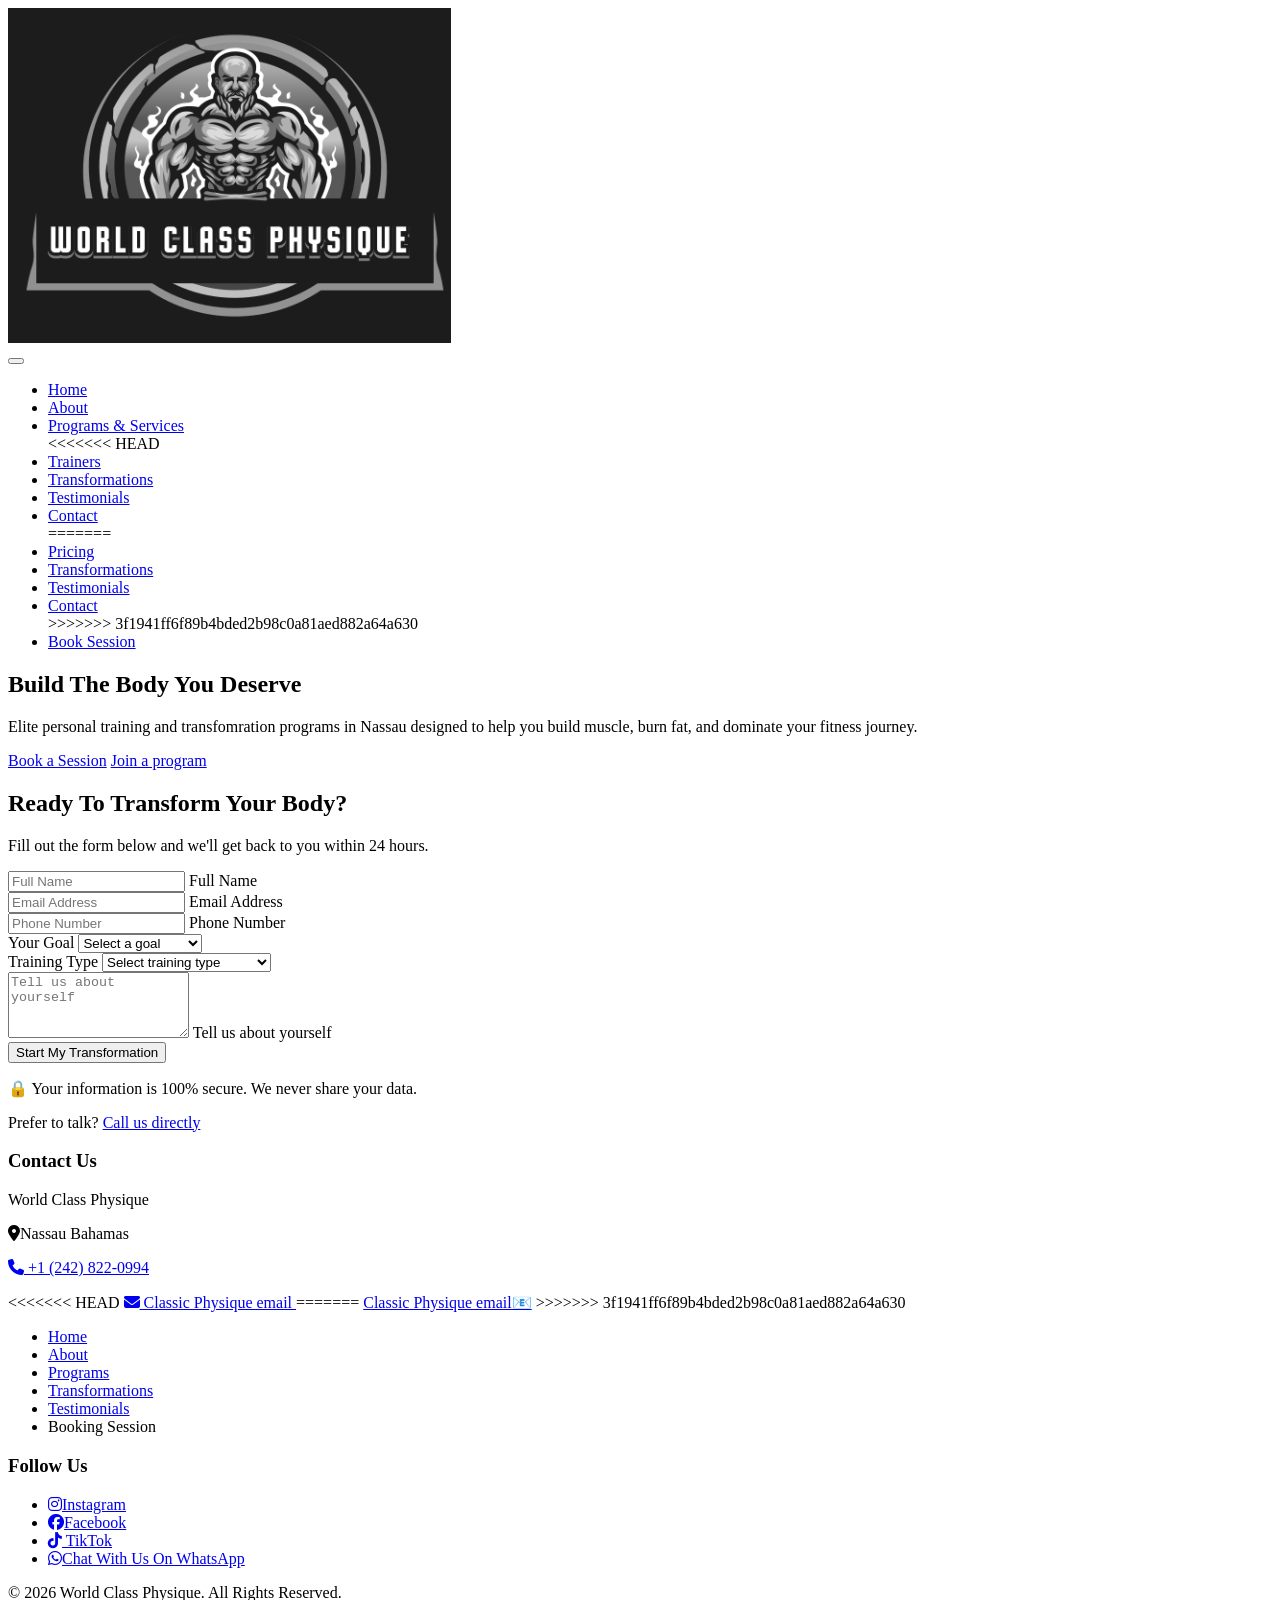
==== html/contact.html @ 521b8a49 "new updatte" ====
<!DOCTYPE html>
<html lang="en">
<head>
  <meta charset="UTF-8" />
  <meta name="description"
    content="Elite personal training and corporate wellness programs in Nassau Bahamas. Build muscle, lose fat, and transform your physique." />
  <meta name="viewport" content="width=device-width, initial-scale=1.0" />
  <title>World Class Physique | Personal Training Nassau</title>
  <link rel="stylesheet" type="text/css" href="../css/contact.css" />
  <link rel="stylesheet" type="text/css" href="../css/root.css" />
  <link rel="icon" type="image/png" sizes="favicon-16x16" href="../images/favicon-16x16.png"/>
    <link rel="stylesheet" type="text/css" href="../css/font-awesome.css"/>
  <link rel="stylesheet" href="https://cdnjs.cloudflare.com/ajax/libs/font-awesome/6.5.0/css/all.min.css">
</head>

<body>
  <header class="header">

    <!-- nav warpper -->

    <div class="nav-wrapper">
      <!-- nav bar -->
      <nav class="navbar">

        <!-- logo -->

        <div class="logo">
          <a href="../index.html">
           <img src="../images/Frank's Logo.png" alt="World Class Physique logo"/> 
          </a> 
        </div>

        <!-- mobile toggle menu -->
        <button class="menu-toggle" aria-label="Toggle Menu">

          <!-- creates lines for our mobile menu -->

          <span></span>
          <span></span>
          <span></span>
        </button>

        <ul class="nav-links">

          <!-- nav menu -->

          <li><a href="../index.html#home">Home</a></li>
          <li><a href="../index.html#about">About</a></li>
          <li><a href="../index.html#programs-services">Programs & Services</a></li>
<<<<<<< HEAD
          <li><a href="../html/meet-your-trainer.html#trainers">Trainers</a></li>
          <li><a href="../index.html#transformations">Transformations</a></li>
          <li><a href="../index.html#testimonials">Testimonials</a></li>
          <li><a href="#contact">Contact</a></li>
=======
          <li><a href="#pricing">Pricing</a></li>
          <li><a href="../index.html#transformations">Transformations</a></li>
          <li><a href="../index.html#testimonials">Testimonials</a></li>
          <li><a href="../index.html#contact">Contact</a></li>
>>>>>>> 3f1941ff6f89b4bded2b98c0a81aed882a64a630

          <li>
            <a class="cta-btn" href="#booking">Book Session</a>
          </li>
        </ul>
      </nav>
      <div class="nav-overlay"></div>
    </div>
  </header>
  <main>
    <section id="home" class="hero">

      <!-- hero image -->
      <div class="hero-overlay"></div>

      <!-- hero content -->
      <div class="hero-content">

        <h1>Build The Body You Deserve</h1>

        <p>Elite personal training and transfomration programs in Nassau designed to help you build muscle, burn fat,
          and dominate your fitness journey.</p>

        <!-- CTA Buttons -->

        <div class="hero-buttons">

          <a href="#booking" class="btn btn-primary">Book a Session</a>

          <a href="../index.html#programs-services" class="btn btn-secondary">Join a program</a>
        </div>
      </div>
    </section>

    <section id="booking" class="book-now">

      <div class="book-now-container">

        <h2>Ready To Transform Your Body?</h2>

        <p>
          Fill out the form below and we'll get back to you within 24 hours.
        </p>

        <form class="booking-form" action="https://formspree.io/f/YOUR_ID" method="POST">

  <input type="hidden" name="_subject" value="New Booking - World Class Physique">
  <input type="hidden" name="_redirect" value="thank-you.html">

  <div class="form-group floating">
    <input type="text" id="name" name="name" required autocomplete="name" placeholder="Full Name"/>
    <label for="name">Full Name</label>
  </div>

  <div class="form-group floating">
    <input type="email" id="email" name="email" required autocomplete="email" placeholder="Email Address"/>
    <label for="email">Email Address</label>
  </div>

  <div class="form-group floating">
    <input type="tel" id="phone" name="phone" autocomplete="tel" placeholder="Phone Number"/>
    <label for="phone">Phone Number</label>
  </div>

  <div class="form-group">
    <label for="goal">Your Goal</label>
    <select id="goal" name="goal">
      <option value="">Select a goal</option>
      <option value="fat-loss">Fat Loss</option>
      <option value="muscle-gain">Muscle Gain</option>
      <option value="strength">Strength Training</option>
      <option value="general">General Fitness</option>
    </select>
  </div>

  <div class="form-group">
    <label for="training">Training Type</label>
    <select id="training" name="training">
      <option value="">Select training type</option>
      <option value="1on1">1-on-1 Personal Training</option>
      <option value="group">Group Training</option>
      <option value="online">Online Coaching</option>
    </select>
  </div>

  <div class="form-group floating">
    <textarea id="message" name="message" rows="4" placeholder="Tell us about yourself"></textarea>
    <label for="message">Tell us about yourself</label>
  </div>

  <button type="submit" class="btn btn-primary">
    Start My Transformation
  </button>

  <p class="form-trust">
    🔒 Your information is 100% secure. We never share your data.
  </p>

  <p class="alt-contact">
    Prefer to talk? <a href="tel:12428220994">Call us directly</a>
  </p>
</form>
      </div>
    </section>
  </main>

  <footer class="footer">

    <div class="footer-top"></div>

    <div class="footer-container">

      <!-- contact Info -->

      <div class="footer-column">

        <h3>Contact Us</h3>

        <p>World Class Physique</p>

        <p class="nassau"><i class="fa-solid fa-location-dot"></i>Nassau Bahamas</p>

         <p>
          <a href="tel:12428220994">
            <i class="fa-solid fa-phone"></i> +1 (242) 822-0994
          </a>
        </p>

        <p>
<<<<<<< HEAD
          <a href="mailto:info@worldclassphysique.org">
          <i class="fa-solid fa-envelope"></i>
          Classic Physique email
          </a>
=======
          <a href="mailto:info@worldclassphysique.org">Classic Physique email📧</a>
>>>>>>> 3f1941ff6f89b4bded2b98c0a81aed882a64a630
        </p>
      </div>
      <!-- quick links -->

      <div class="footer-column">

        <ul class="footer-links">
          <li><a href="../index.html#home">Home</a></li>
          <li><a href="../index.html#about">About</a></li>
          <li><a href="../index.html#programs">Programs</a></li>
          <li><a href="../index.htmll#transformations">Transformations</a></li>
          <li><a href="../index.html#testimonials">Testimonials</a></li>
          <li><a hef="../contact.html#bookings">Booking Session</a></li>
        </ul>
      </div>

      <!-- social media -->

      <div class="footer-column" id="contact">

        <h3>Follow Us</h3>

       <ul class="social-links">
          <li class="insta">
            <a href="#" target="_blank">
            <i class="fa-brands fa-instagram"></i>Instagram
            </a>
          </li>

          <li class="fbook">
              <a href="#" target="_blank">
                <i class="fa-brands fa-facebook"></i>Facebook
              </a>
          </li>

          <li class="tik">
            <a href="#" target="_blank">
              <i class="fa-brands fa-tiktok"></i>
            TikTok</a>
          </li>

          <li class="whatsapp">
            <a href="https://wa.me/12428220994" target="_blank">
              <i class="fa-brands fa-whatsapp"></i>Chat With Us On WhatsApp
            </a>
          </li>
        </ul>
      </div>
    </div>

    <!-- Footer bottom -->

    <div class="footer-bottom">
      <p>© 2026 World Class Physique. All Rights Reserved.</p>
    </div>
  </footer>
  <script src="../js/script.js"></script>
  <script src="../js/form.js"></script>
</body>
</html>
---- css/root.css ----
:root {
  
  /* core brand colrs  */
  --black:rgb(10, 10, 10);
  --charcoal: rgb(35, 35, 35);

  --purple: rgb(120, 40, 200);
  --accent-color: rgb(212, 175, 55);

  /* text colors */
  
  --text-primary: rgb(35, 35, 35);
  --text-light: rgb(245, 245, 245);

  /* background colors */
  --bg-dark: rgb(10, 10, 10);

  --bg-light: rgb(250, 250, 250);
}
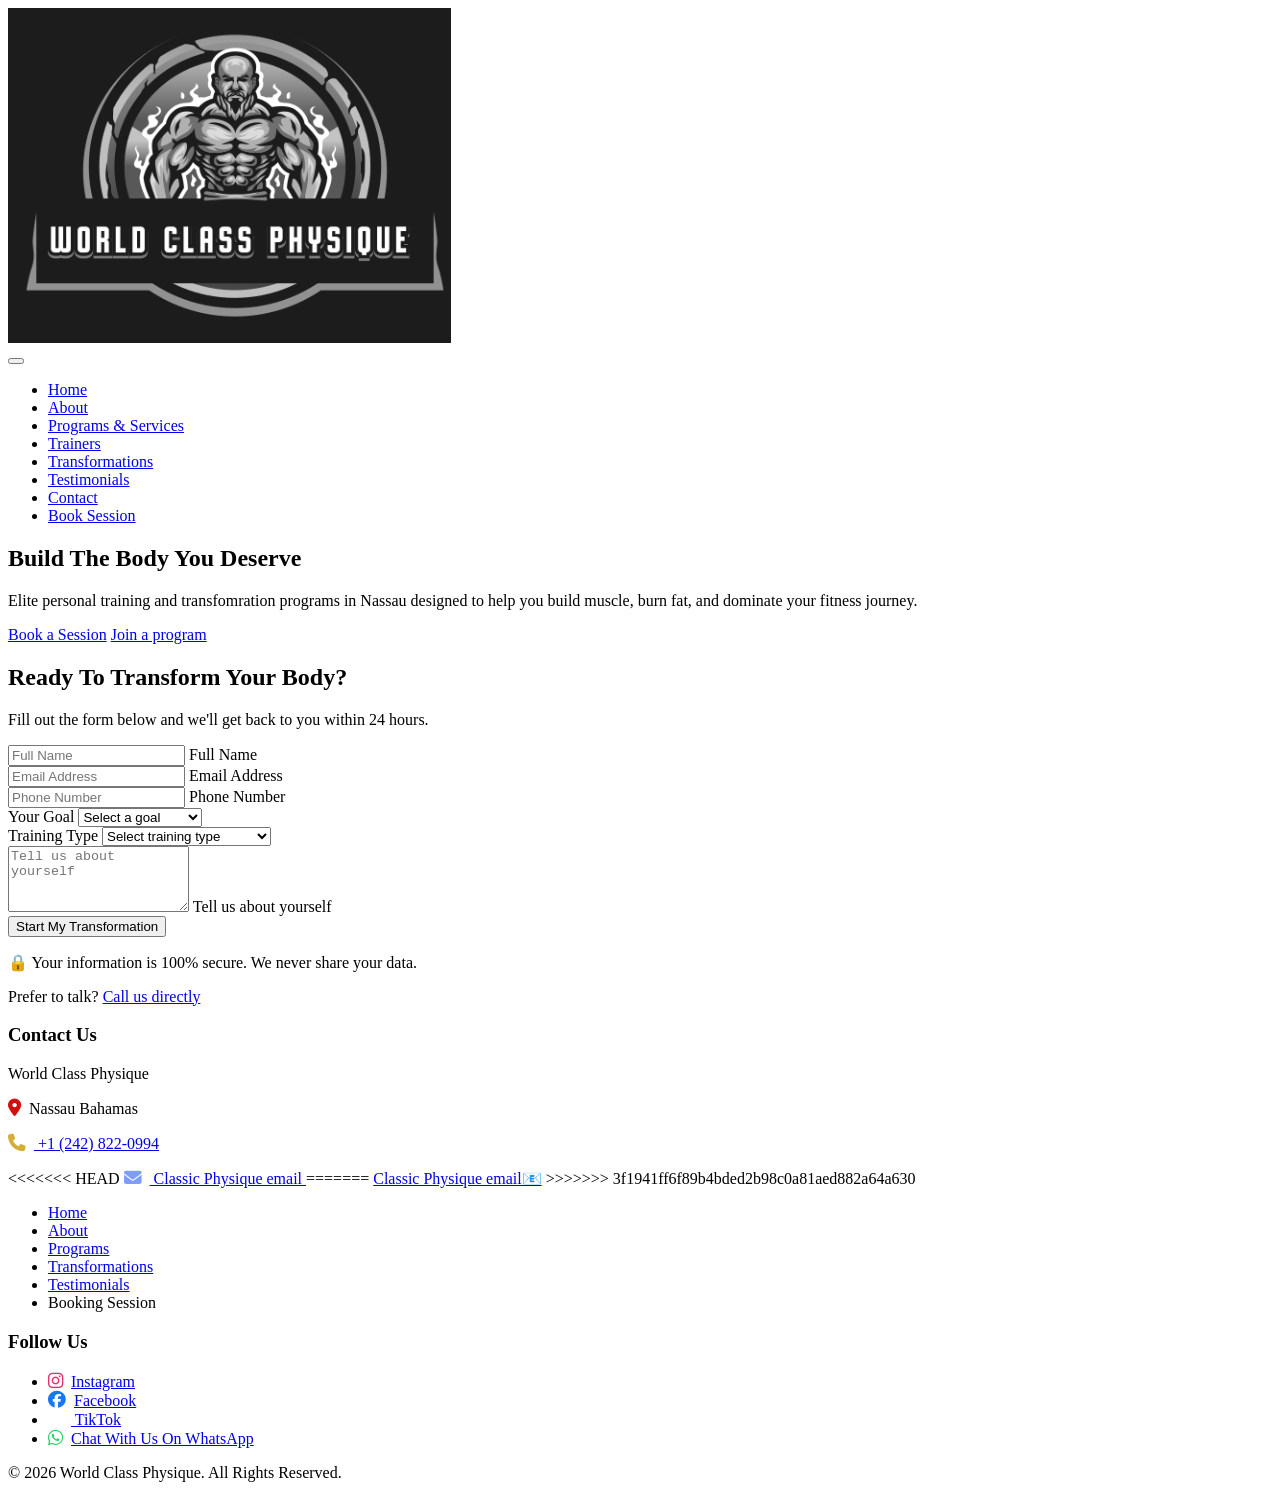
==== commit cc254e64: "font-awesome update" ====
--- a/html/contact.html
+++ b/html/contact.html
@@ -47,17 +47,10 @@
           <li><a href="../index.html#home">Home</a></li>
           <li><a href="../index.html#about">About</a></li>
           <li><a href="../index.html#programs-services">Programs & Services</a></li>
-<<<<<<< HEAD
           <li><a href="../html/meet-your-trainer.html#trainers">Trainers</a></li>
           <li><a href="../index.html#transformations">Transformations</a></li>
           <li><a href="../index.html#testimonials">Testimonials</a></li>
           <li><a href="#contact">Contact</a></li>
-=======
-          <li><a href="#pricing">Pricing</a></li>
-          <li><a href="../index.html#transformations">Transformations</a></li>
-          <li><a href="../index.html#testimonials">Testimonials</a></li>
-          <li><a href="../index.html#contact">Contact</a></li>
->>>>>>> 3f1941ff6f89b4bded2b98c0a81aed882a64a630
 
           <li>
             <a class="cta-btn" href="#booking">Book Session</a>
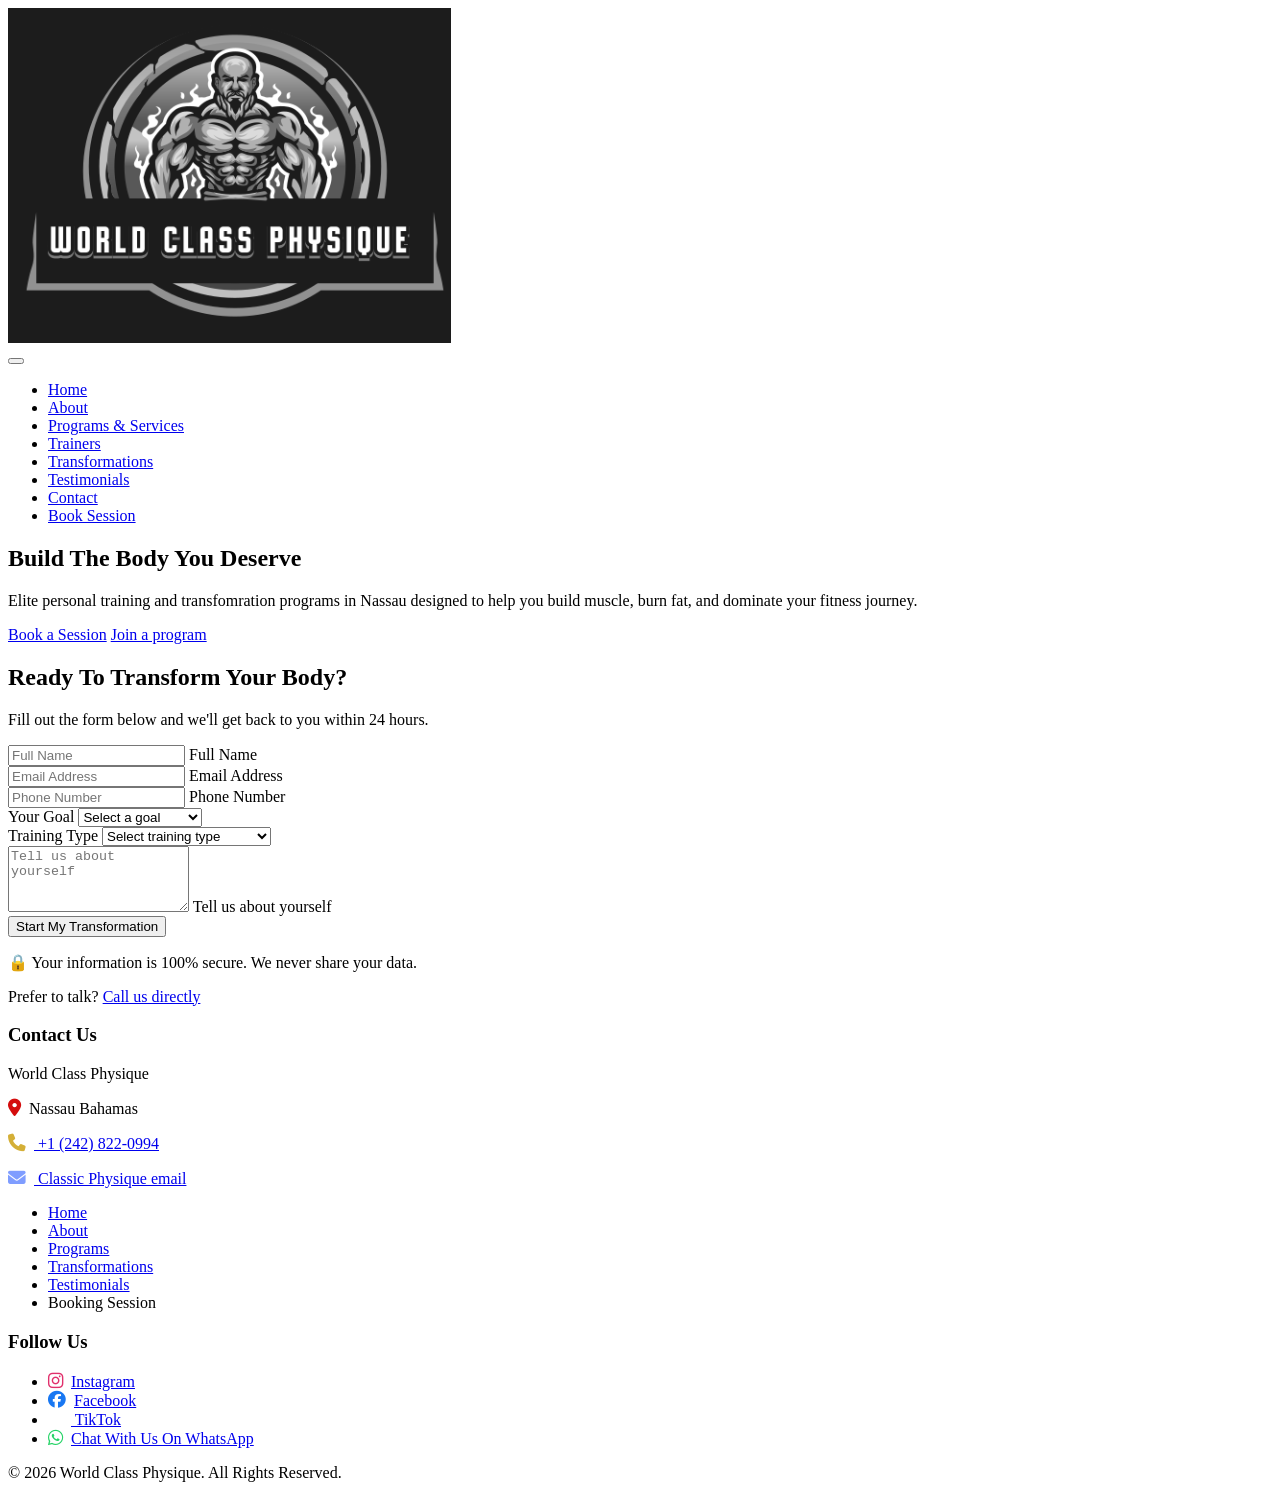
==== commit e780ab5c: "Update contact.html" ====
--- a/html/contact.html
+++ b/html/contact.html
@@ -180,14 +180,10 @@
         </p>
 
         <p>
-<<<<<<< HEAD
           <a href="mailto:info@worldclassphysique.org">
           <i class="fa-solid fa-envelope"></i>
           Classic Physique email
           </a>
-=======
-          <a href="mailto:info@worldclassphysique.org">Classic Physique email📧</a>
->>>>>>> 3f1941ff6f89b4bded2b98c0a81aed882a64a630
         </p>
       </div>
       <!-- quick links -->
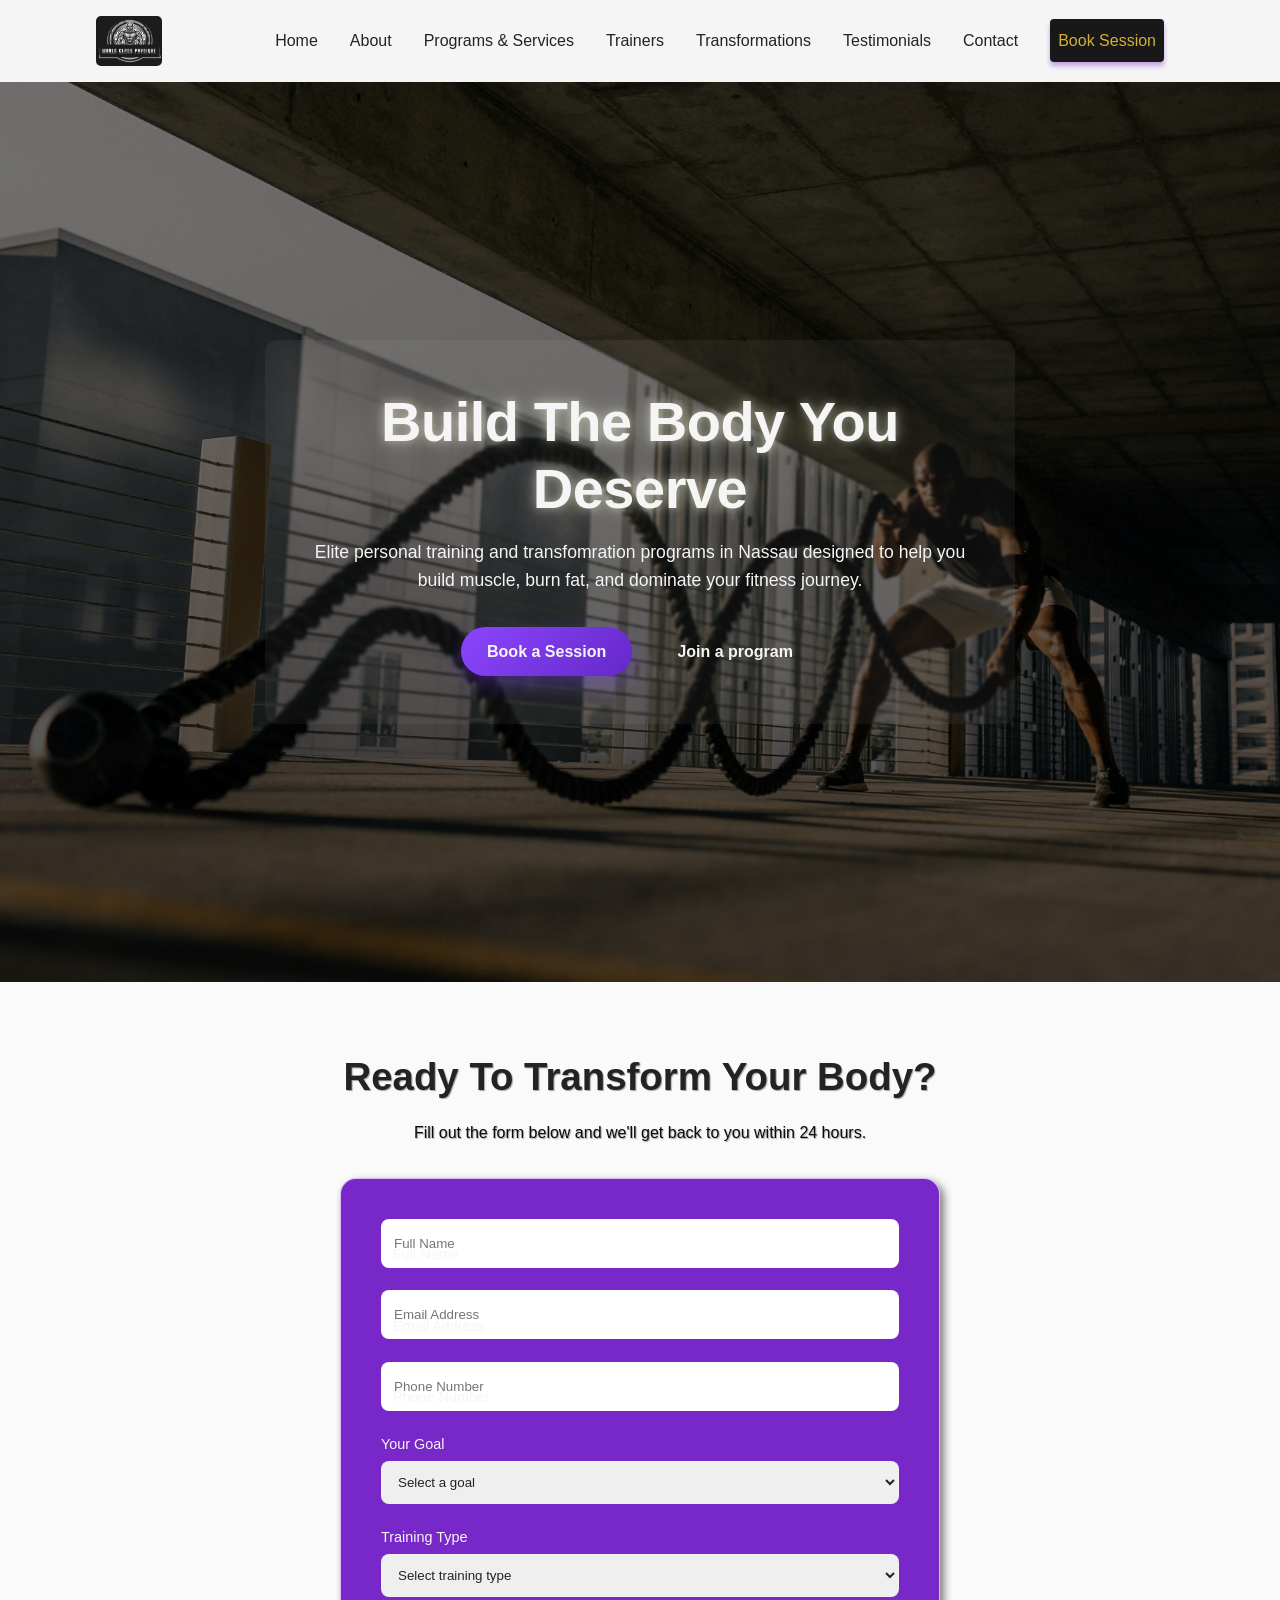
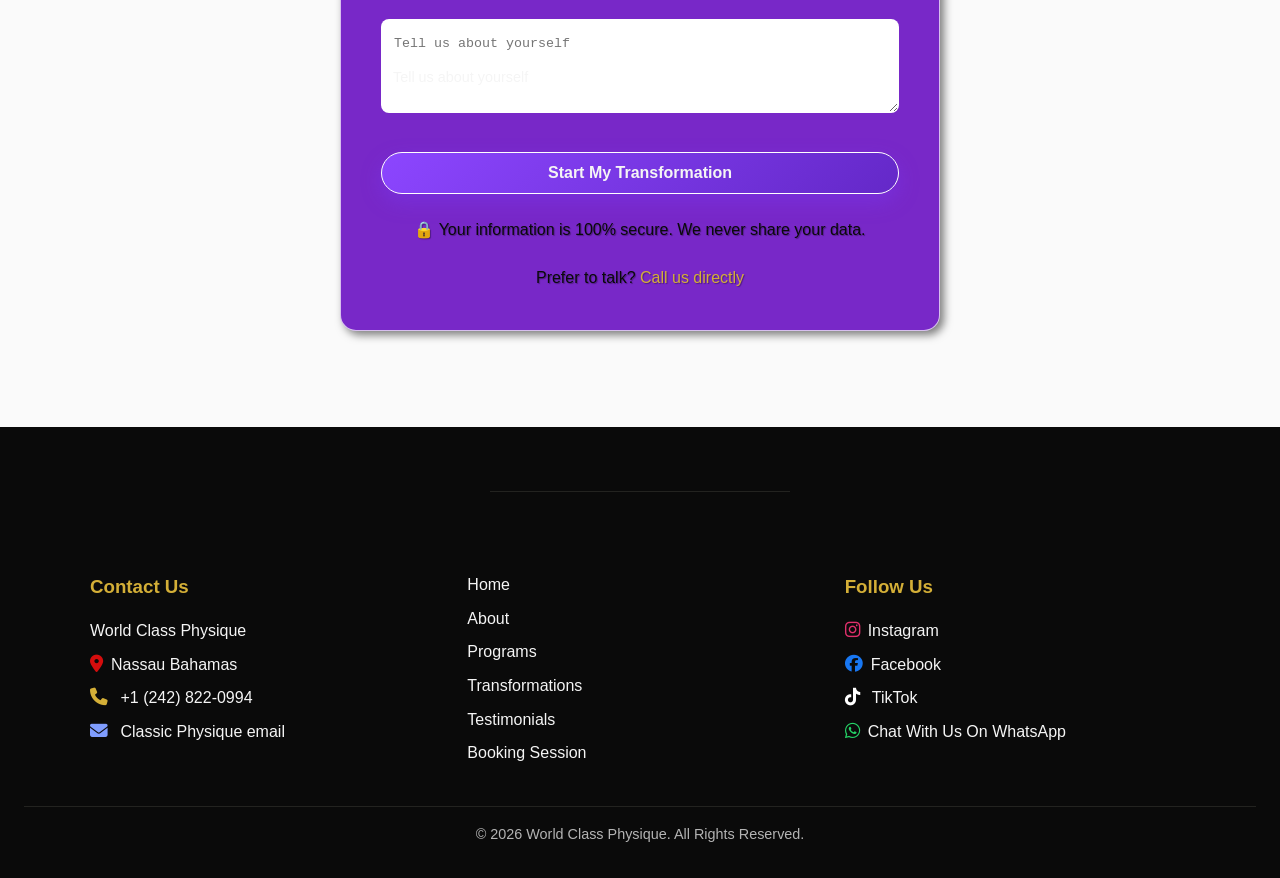
==== commit 42a025c0: "social-update" ====
--- a/html/contact.html
+++ b/html/contact.html
@@ -208,13 +208,13 @@
 
        <ul class="social-links">
           <li class="insta">
-            <a href="#" target="_blank">
+            <a href="https://www.instagram.com/worldclassphysique_/" target="_blank">
             <i class="fa-brands fa-instagram"></i>Instagram
             </a>
           </li>
 
           <li class="fbook">
-              <a href="#" target="_blank">
+              <a href="https://www.facebook.com/share/1AwHvYga9V/?mibextid=wwXIfr" target="_blank">
                 <i class="fa-brands fa-facebook"></i>Facebook
               </a>
           </li>
--- a/css/contact.css
+++ b/css/contact.css
@@ -0,0 +1,808 @@
+* {
+  box-sizing: border-box;
+  margin: 0px;
+  padding: 0px;
+}
+
+html {
+  scroll-behavior: smooth;
+}
+
+
+/* base styling */
+
+body {
+  font-family: 'Roboto', sans-serif;
+  line-height: 1.6;
+  color: var(--text-primary);
+  background-color: var(--bg-light);
+  /* height: 100vh; */
+}
+
+/* body.menu-open { */
+
+
+/* images */
+
+img {
+  max-width: 100%;
+  display: block;
+}
+
+/* links */
+
+a {
+  text-decoration: none;
+  color: inherit;
+}
+
+/* lists */
+
+ul {
+  list-style: none;
+}
+
+/* section spacing*/
+
+section {
+  padding: 4rem 1.5rem;
+}
+
+.section-header {
+  text-align: center;
+  max-width: 700px;
+  margin: 0 auto 3rem auto;
+}
+
+.section-header h2 {
+  font-size: 2rem;
+  margin-bottom: 1rem;
+}
+
+.section-header p {
+  font-size: 1rem;
+  color: rgb(90, 90, 90);
+}
+
+/* buttons */
+
+.btn {
+  display: inline-block;
+  padding: 12px 26px;
+  border-radius: 50px;
+  font-weight: 600;
+  font-size: 1rem;
+  transition: all 0.3s ease;
+  cursor: pointer;
+  
+}
+
+/* primary button */
+
+.btn-primary {
+  background: linear-gradient(
+    135deg,
+    rgb(140, 70, 255),
+    rgb(100, 40, 200)
+  );
+  color: whitesmoke;
+  box-shadow: 0 8px 20px rgba(120, 60, 255, 0.35)
+}
+
+.btn-primary:hover {
+  transform: translateY(-3px);
+  box-shadow: 1px 1px 1px 1px rgba(255, 255, 225, 0.50);
+}
+
+.btn-primary:active {
+  transform: translateY(0)
+}
+
+/* btn secondary */
+.btn-secondary {
+  color: whitesmoke;
+  background: transparent;
+}
+
+.btn-secondary:hover {
+  background: rgba(255, 255, 255, 0.12);
+  color: rgba(255, 255, 225, 0.75);
+  transform: translateY(-3px);
+  border: 2px solid var(--purple);
+  box-shadow: 1px 1px 1px 1px rgba(120, 60, 225, 0.40);
+}
+
+/* for the containers */
+
+.container {
+  max-width: 1100px;
+  margin: 0 auto;
+  padding: 0 1.5rem;
+}
+
+/* navbar */
+
+.header {
+  width: 100%;
+  background-color: whitesmoke;
+  position: sticky;
+  top: 0;
+  z-index: 1000;
+  transition: box-shadow 0.3s ease;
+  /* border-bottom: 1px solid var(--accent-color) */
+}
+
+.header.scrolled {
+  box-shadow: 0 8px 20px rgba(0, 0, 0, 0.15);
+}
+
+.nav-wrapper {
+  max-width: 1100px;
+  margin: 0 auto;
+  padding: 1rem;
+}
+
+.navbar {
+  display: flex;
+  justify-content: space-between;
+  align-items: center;
+}
+
+/* logo */
+
+.logo img {
+  height: 40px;
+  border-radius: 5px;
+}
+
+/* hamburger menu */
+
+.menu-toggle {
+  position: relative;
+  z-index: 1002;
+  background: none;
+  border: none;
+  cursor: pointer;
+  display: flex;
+  flex-direction: column;
+  gap: 5px;
+}
+
+.menu-toggle span {
+  display: block;
+  width: 25px;
+  height: 3px;
+  background-color: var(--charcoal);
+}
+
+/* nav links */
+
+.nav-links {
+  display: flex;
+  flex-direction: column;
+  gap: 1.5rem;
+  position: absolute; 
+  top: 0;
+  left: -100%;
+  width: 260px;
+  height: 100vh;
+  background-color: whitesmoke;
+  padding: 5rem 2rem;
+  transition: left 0.3s ease;
+  z-index: 1001;
+}
+
+/* nav-links mobile js */
+
+.nav-links.active {
+  left: 0;
+}
+
+/* nav links hover */
+
+.nav-links a {
+  font-weight: 500;
+  transition: color 0.3s ease;
+}
+
+.nav-links a:hover {
+  color: var(--purple);
+}
+
+/* nav overlay */
+
+.nav-overlay {
+  position: fixed;
+  top:0;
+  left: 0;
+  width: 100%;
+  height: 100vh;
+  background-color: rgba(0, 0, 0, 0.5);
+  opacity: 0;
+  visibility: hidden;
+  transition: opacity 0.3s ease;
+  z-index: 1000;
+}
+
+/* show overlay */
+
+.nav-overlay.active {
+  opacity: 1;
+  visibility: visible;
+}
+
+
+/* hero section */
+
+.hero {
+  position: relative;
+  min-height: 100vh;
+  background-image: url('../images/karsten-winegeart-0Wra5YYVQJE-unsplash.webp');
+  background-size: cover;
+  background-repeat: no-repeat;
+  background-position: center;
+  display: flex;
+  align-items: center;
+  justify-content: center;
+  text-align: center;
+  color: whitesmoke;
+}
+
+/* hero overlay */
+.hero-overlay {
+  position: absolute;
+  top: 0;
+  left: 0;
+  width: 100%;
+  height: 100%;
+  background: linear-gradient(
+    rgba(0, 0, 0, 0.5),
+    rgba(0, 0, 0, 0.7)
+  );
+  z-index: 1;
+}
+
+/* hero content */
+
+.hero-content {
+  position: relative;
+  max-width: 700px;
+  padding: 3rem;
+  z-index: 2;
+  background: rgba(255, 255, 255, 0.05);
+  backdrop-filter: blur(1px);
+  border-radius: 12px;
+  
+}
+
+.hero h1 {
+  font-size: 2.6rem;
+  margin-bottom: 1rem;
+  line-height: 1.2;
+  letter-spacing: -0.5px;
+  text-shadow: 
+  0px 0px 8px rgba(255, 255, 225, 0.40),
+  0px 0px 18px rgba(255, 255, 225, 0.30),
+  0px 0px 30px rgba(255, 255, 225, 0.2);
+  animation: textGlow 2.5s ease-in-out infinite alternate;
+}
+
+@keyframes textGlow {
+  from {
+    text-shadow: 
+    0px 0px 6px rgba(255, 255, 225, 0.35),
+    0 0 12px rgba(255, 255, 225, 0.25);
+  }
+
+  to {
+    text-shadow: 
+    0 0 10px rgba(255, 255, 225, 0.45),
+    0 0 20px rgba(255, 255, 225, 0.35);
+  }
+}
+
+.hero p {
+  font-size: 1.1rem;
+  margin-bottom: 2rem;
+}
+
+/* hero buttons */
+
+.hero-buttons {
+  display: flex;
+  flex-direction: column;
+  align-items: center;
+  justify-content: center;
+  gap: 1.2rem;
+}
+
+
+/* booking form section */
+
+.booking-now {
+  background: linear-gradient(
+    rgba(10, 10, 10, 0.9),
+    rgba(10, 10, 10, 0.95)
+  );
+  padding: 4rem 1.5rem;
+}
+
+/* container styling */
+
+.book-now-container {
+  max-width: 600px;
+  margin: 0 auto;
+  text-align: center;
+}
+
+/* heading and text */
+
+.book-now h2 {
+  font-size: 2rem;
+  margin-bottom: 0.8rem;
+  text-shadow: 1px 1px 1px rgba(0, 0, 0, 0.35);
+}
+
+.book-now p {
+  font-size: 1rem;
+  color:var(--black);
+  text-shadow: 1px 1px 1px rgba(0, 0, 0, 0.35);
+}
+
+/* glass card */
+
+
+.booking-form {
+  margin-top: 2rem;
+  padding: 2rem;
+  border-radius: 16px;
+  background: var(--purple);
+  backdrop-filter: blur(10px);
+  border: 1px solid rgba(255, 255, 255, 0.70);
+  display: flex;
+  flex-direction: column;
+  gap: 1.4rem;
+  box-shadow: 4px 4px 8px rgba(0, 0, 0, 0.5),
+  0 0 20px rgba(255, 255, 255, 0.01);
+}
+
+/* form inputs */
+
+.form-group {
+  display: flex;
+  flex-direction: column;
+  text-align: left;
+}
+
+.form-group label {
+  margin-bottom: 0.3rem;
+  font-size: 0.9rem;
+  color: var(--text-light);
+}
+
+.form-group input,
+.form-group select,
+.form-group textarea {
+  padding: 0.75rem;
+  border-radius: 8px;
+  border: 1px solid rgba(255, 255, 255, 0.1);
+  color: var(--charcoal);
+  font-size: 0.95;
+}
+
+/* focus effect */
+
+.form-group input:focus,
+.form-group select:focus,
+.form-grouo textarea:focus {
+  outline: none;
+  border-color: var(--accent-color);
+  box-shadow: 0 0 8px rgba(255, 80, 80, 0.4);
+}
+
+/* button effects */
+
+.booking-form button {
+  margin-top: 1rem;
+  padding: 0.7rem;
+  border-radius: 999px;
+  font-weight: 600;
+  font-size: 1rem;
+  cursor: pointer;
+  transition: all 0.3s ease;
+  border: 1px solid white;
+}
+
+/* hover effect */
+
+.booking-form button:hover {
+  transform: translateY(-3px);
+  box-shadow: 0 8px 20px rgba(255, 80, 80, 0.4);
+  opacity: 0.9;
+}
+
+.booking-form button:active {
+  transform: translateY(0);
+  box-shadow: none;
+}
+
+.booking-form input,
+.booking-form textarea,
+.booking-form select {
+  transition: all 0.25s ease;
+}
+
+/* secondary cta button and text */
+
+.form-trust {
+  font-size: 0.8rem;
+  color: var(--text-light);
+  text-align: center;
+}
+
+.alt-contact {
+  font-size: 0.9rem;
+  text-align: center;
+}
+
+.alt-contact a {
+  color: var(--accent-color);
+  text-decoration: none;
+}
+
+
+.form-group.floating {
+  position: relative;
+}
+
+.form-group.floating input,
+.form-group.floating textarea {
+  width: 100%;
+  padding: 1rem 0.75rem;
+}
+
+.form-group.floating label {
+  position:absolute;
+  top: 50%;
+  left: 0.75rem;
+  transform: 0.9rem;
+  pointer-events: none;
+  transition: 0.3s ease;
+}
+
+/* when focused or filled */
+
+.form-group.floating input:focus + label,
+.form-group.floating input:not(:placeholder-shown) + label,
+.form-group.floating textarea:focus + label,
+.form-group.floating textarea:not(:placeholder-shown) + label {
+  top: -8px;
+  font-size: 0.75rem;
+  color: var(--accent-color);
+  background: var(--charcoal);
+  padding: 0 0.3rem;
+}
+
+
+
+/* booking cta */
+
+.booking {
+  background: linear-gradient(
+    180deg,
+    var(--charcoal),
+    var(--black)
+  );
+  color: var(--text-light);
+  padding: 5rem 1.5rem;
+  text-align: center;
+}
+
+/* booking container */
+
+.booking-container {
+  max-width: 750px;
+  margin: auto;
+}
+
+/* booking h2 */
+
+.booking h2 {
+  font-size: 2.2rem;
+  margin-bottom: 1rem;
+  letter-spacing: 0.5px;
+}
+
+/* booking h2 after */
+
+.booking h2::after {
+  content: "";
+  display: block;
+  width: 70px;
+  height: 3px;
+  background: var(--accent-color);
+  margin: 0.75rem auto 0;
+}
+
+/* booking papagraph */
+
+.booking p {
+  line-height: 1.6;
+  color: var(--text-light);
+  margin-bottom: 2rem;
+}
+
+/* booking layout */
+
+.booking-buttons {
+  display: flex;
+  flex-direction: column;
+  gap: 2rem;
+  align-items: center;
+}
+
+/* cta btns */
+
+.cta-btn {
+  /* background: linear-gradient( */
+    /* 135deg, */
+    /* var(--purple), */
+    /* var(160, 80, 225) */
+  /* ); */
+
+  background-color: rgba(0, 0, 0, 0.9);
+  color: var(--accent-color);
+  font-weight: 600;
+  transition: all 0.3s ease;
+  box-shadow: 0 4px 5px rgba(120, 40, 200, 0.4);
+  border: 2px solid linear-gradient(
+    135deg,
+    var(--purple),
+    var(160, 80, 225 )
+  );
+  padding: 13px 8px;
+  border-radius: 4px;
+}
+
+/* cta hover effect */
+
+.cta-btn:hover {
+  transform: translateY(-3px);
+  box-shadow: 
+  0 8px 8px rgba(120, 40, 200, 0.50),
+  0 0 8px rgba(120, 40, 200, 0.4);
+}
+
+/* seconday btn */
+
+.secondary-btn {
+  border: 2px solid var(--accent-color);
+  color: var(--accent-color);
+  padding: 14px 30px;
+  border-radius: 6px;
+  font-weight: 600;
+  transition: all 0.3s ease;
+}
+
+/* seconday btn hover */
+
+.secondary-btn:hover {
+  background: var(--accent-color);
+  color: var(--black);
+  transform: translateY(-3px);
+}
+
+/* footer */
+
+.footer {
+  background: var(--black);
+  color: var(--text-light);
+  padding: 4rem 1.5rem 2rem;
+}
+
+
+/* footer container */
+
+.footer-container {
+  max-width: 1100px;
+  margin: auto;
+  display: grid;
+  grid-template-columns: 1fr;
+  gap: 2rem;
+}
+
+/* footer column */
+
+.footer-column h3 {
+  margin-bottom: 1rem;
+  color: var(--accent-color);
+}
+
+/* footer text */
+
+.footer-column p {
+  margin-bottom: 0.5rem;
+  color: var(--text-light);
+}
+
+.footer-links {
+  list-style: none;
+  padding: 0px;
+}
+
+/* footer link styling */
+
+.footer-links li {
+  margin-bottom: 0.5rem;
+}
+
+.footer-links a {
+  color: var(--text-light);
+  text-decoration: none;
+  transition: color 0.25s ease;
+}
+
+/* footer hover */
+
+.footer-links a:hover {
+  color: var(--accent-color);
+}
+
+/* social links */
+
+.social-links {
+  list-style: none;
+  padding: 0px;
+}
+
+.social-links li {
+  margin-bottom: 0.5rem;
+}
+
+.social-links a {
+  color: var(--text-light);
+  text-decoration: none;
+  transition: color 0.25s ease;
+}
+
+/* social glow */
+
+.social-links a:hover {
+  color: var(--purple);
+}
+
+/* footer bottom */
+
+.footer-bottom {
+  border-top: 1px solid rgba(255, 255, 225, 0.1);
+  margin-top: 2rem;
+  padding-top: 1rem;
+  text-align: center;
+  font-size: 0.9rem;
+  color: rgb(180, 180, 180);
+}
+
+.footer-top {
+  padding: 1rem;
+  border-left: 12px;
+  max-width: 300px;
+  height: 12px;
+  margin: 0 auto 3rem;
+  text-align: center;
+  border-top: 1px solid rgba(255, 255, 225, 0.1);
+  margin-bottom: 3rem;
+  color: rgb(180, 180, 180);
+}
+
+
+/*Small phones*/
+
+@media (max-width: 480px) {
+  .book-now {
+    padding: 3rem 1rem;
+  }
+
+  .booking-form {
+    padding: 1.5rem;
+  }
+
+  .book-now h2 {
+    font-size: 1.6rem;
+  }
+
+  .booking-form {
+    padding: 1.4rem;
+  }
+
+  .booking-form button {
+    font-size: 0.95rem;
+  }
+
+}
+
+/*ipads and laptops  */
+
+@media (min-width: 768px) {
+  .menu-toggle {
+  display: none;
+}  
+
+.nav-wrapper {
+  max-width: 1100px;
+  margin-left: 5rem;
+}
+
+.nav-links {
+  position: sticky;
+  display: flex;
+  flex-direction: row;
+  align-items: center;
+  gap: 2rem;
+  height: auto;
+  width: auto;
+  margin-left: auto;
+  padding: 0;
+}
+
+.navbar {
+  display: flex;
+  flex-direction: row;
+  align-items: center;
+}
+
+.logo {
+  margin-right: 1rem;
+}
+
+  
+  .hero h1 {
+    font-size: 2.8rem;
+  }
+
+  .hero-buttons {
+    flex-direction: row;
+  }
+
+  .booking-buttons {
+    flex-direction: row;
+    justify-content: center;
+  }
+
+  .book-now h2 {
+    font-size: 2.4rem;
+  }
+
+  .booking-form {
+    padding: 2.5rem;
+  } 
+
+  .footer-container {
+  grid-template-columns: repeat(3,1fr);
+}
+
+}
+
+
+  /*desktop */
+
+
+@media (min-width: 1024px) {
+
+  .hero h1 {
+    font-size: 3.5rem;
+  }
+
+  .hero-content {
+    max-width: 750px;
+    padding: 3rem;
+  }
+
+  .booking-form {
+    max-width: 700px;
+    margin: 2rem auto;
+  }
+
+  .logo img {
+ height: 50px;
+}
+}
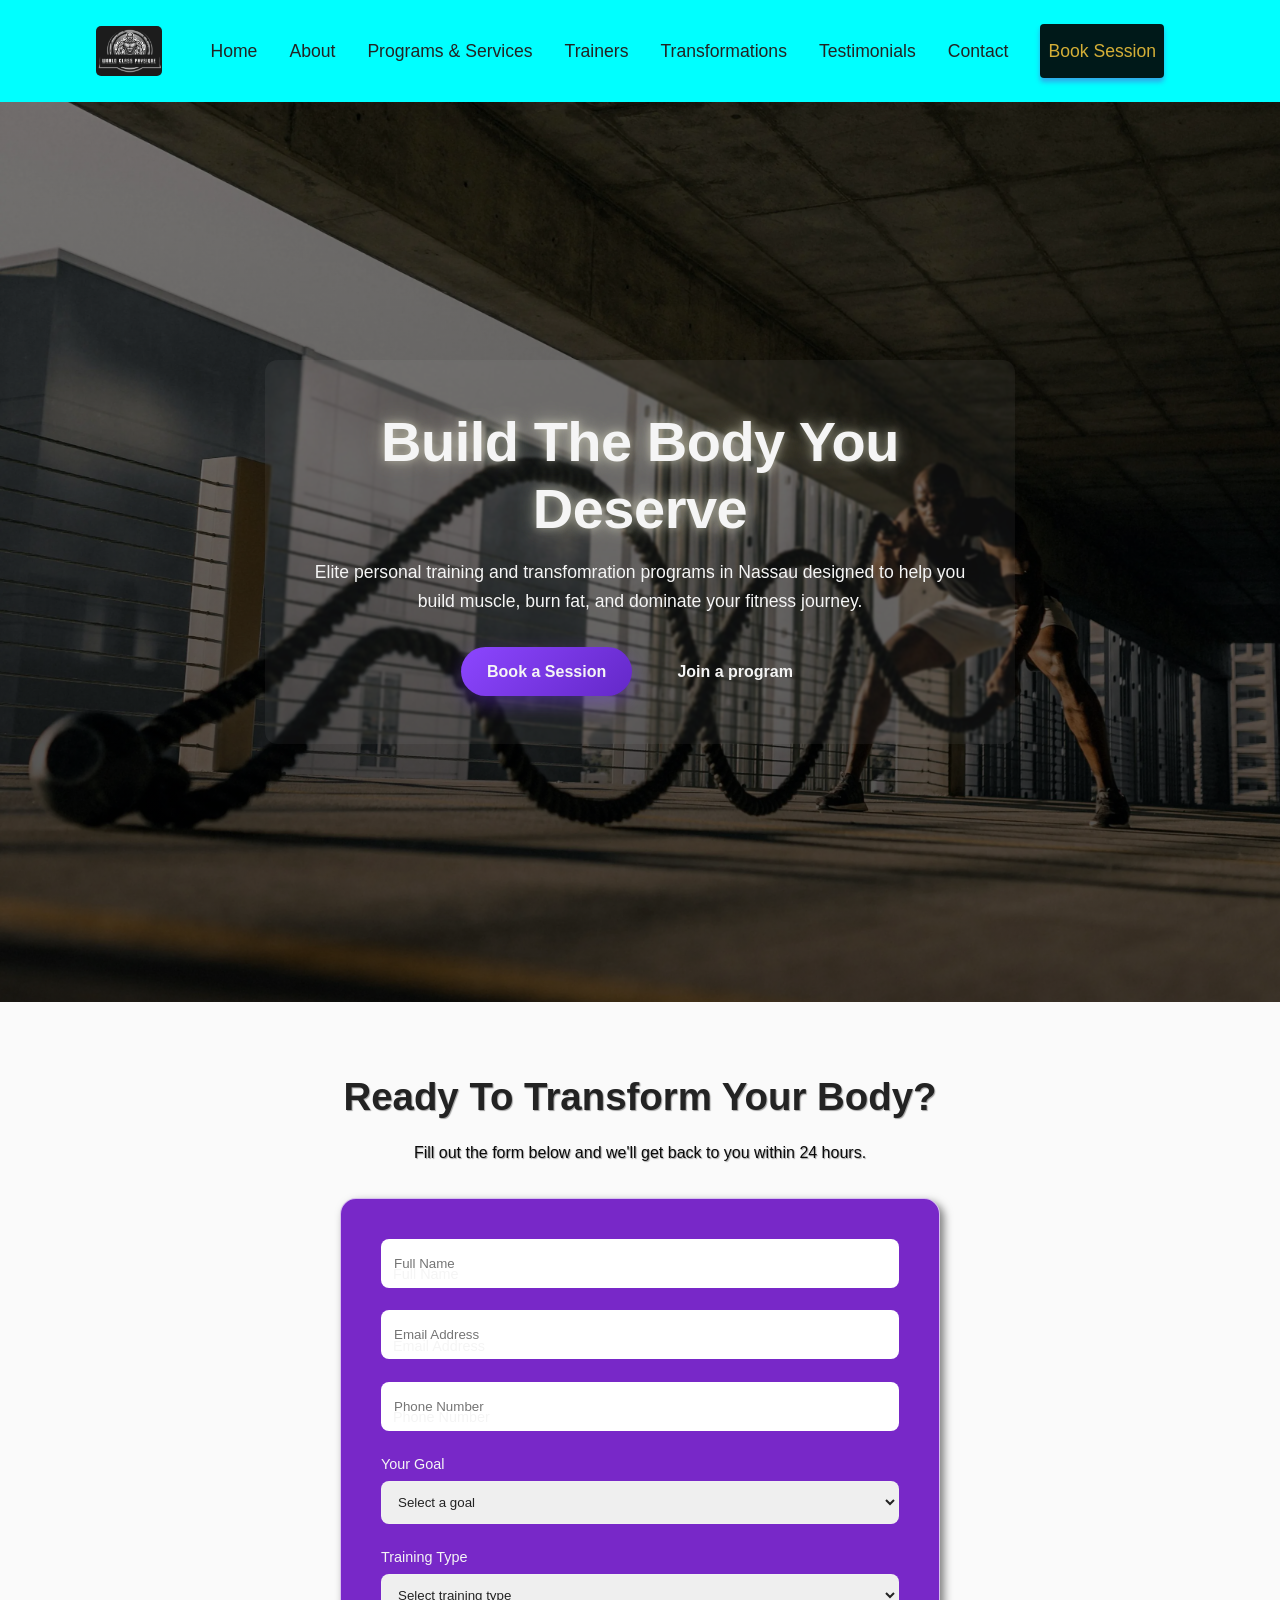
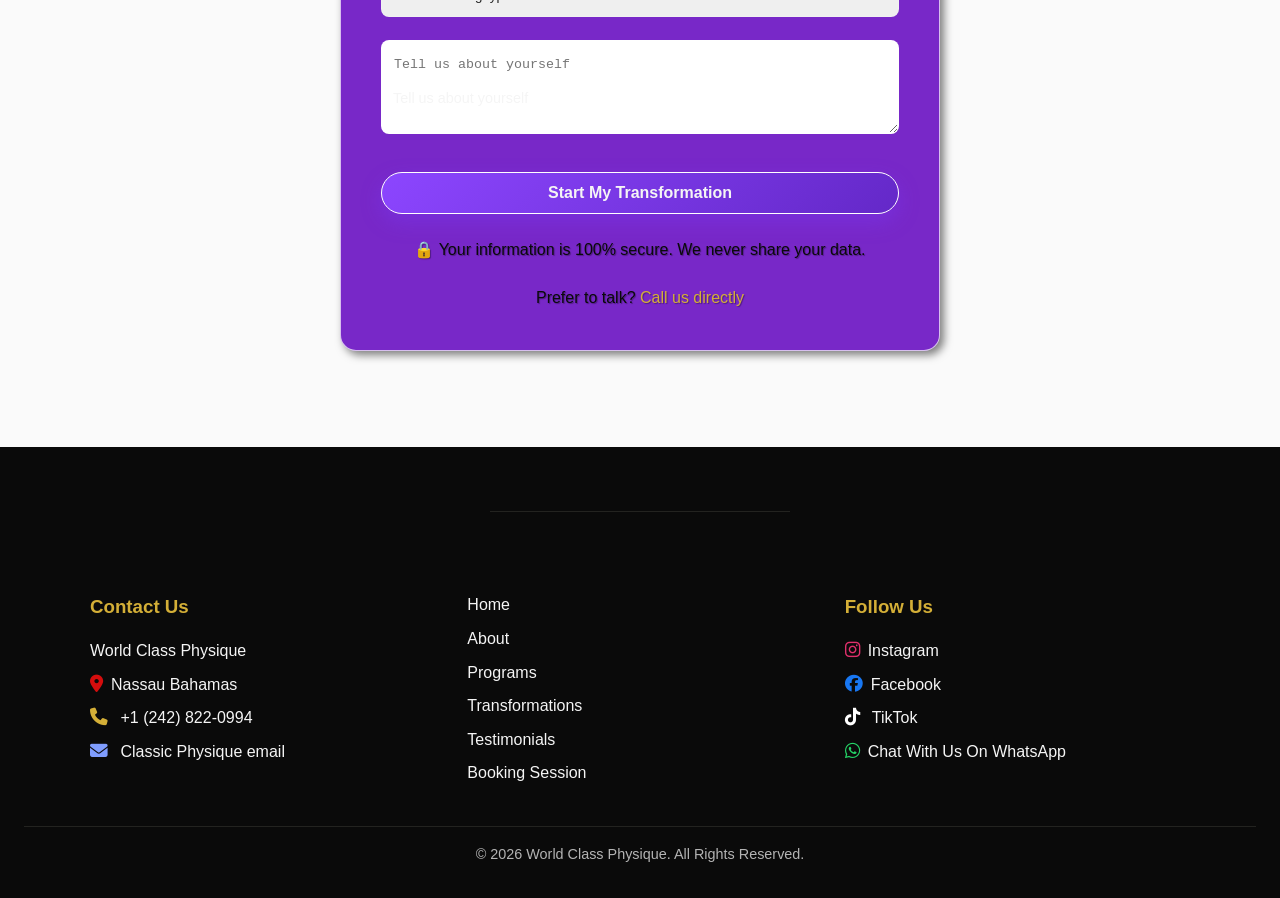
==== commit 2752793f: "New update" ====
--- a/html/contact.html
+++ b/html/contact.html
@@ -6,6 +6,7 @@
     content="Elite personal training and corporate wellness programs in Nassau Bahamas. Build muscle, lose fat, and transform your physique." />
   <meta name="viewport" content="width=device-width, initial-scale=1.0" />
   <title>World Class Physique | Personal Training Nassau</title>
+  <link rel="stylesheet" type="text/css" href="../css/style.css"/>
   <link rel="stylesheet" type="text/css" href="../css/contact.css" />
   <link rel="stylesheet" type="text/css" href="../css/root.css" />
   <link rel="icon" type="image/png" sizes="favicon-16x16" href="../images/favicon-16x16.png"/>
@@ -28,6 +29,10 @@
           <a href="../index.html">
            <img src="../images/Frank's Logo.png" alt="World Class Physique logo"/> 
           </a> 
+        </div>
+
+        <div class="mobile-title">
+          <p>World Class Physique</p>
         </div>
 
         <!-- mobile toggle menu -->
@@ -95,10 +100,10 @@
           Fill out the form below and we'll get back to you within 24 hours.
         </p>
 
-        <form class="booking-form" action="https://formspree.io/f/YOUR_ID" method="POST">
+        <form class="booking-form" action="https://formspree.io/f/xlgarzzg" method="POST">
 
   <input type="hidden" name="_subject" value="New Booking - World Class Physique">
-  <input type="hidden" name="_redirect" value="thank-you.html">
+  <!--<input type="hidden" name="_redirect" value="/thank-you.html"> -->
 
   <div class="form-group floating">
     <input type="text" id="name" name="name" required autocomplete="name" placeholder="Full Name"/>
@@ -180,7 +185,7 @@
         </p>
 
         <p>
-          <a href="mailto:info@worldclassphysique.org">
+          <a href="mailto:classicphysique.frank.rowena@gmail.com">
           <i class="fa-solid fa-envelope"></i>
           Classic Physique email
           </a>
@@ -220,7 +225,7 @@
           </li>
 
           <li class="tik">
-            <a href="#" target="_blank">
+            <a href="https://www.tiktok.com/@worldclass380" target="_blank">
               <i class="fa-brands fa-tiktok"></i>
             TikTok</a>
           </li>
--- a/css/style.css
+++ b/css/style.css
@@ -0,0 +1,1220 @@
+* {
+  box-sizing: border-box;
+  margin: 0px;
+  padding: 0px;
+}
+
+html {
+  scroll-behavior: smooth;
+}
+
+
+/* base styling */
+
+body {
+  font-family: 'Roboto', sans-serif;
+  line-height: 1.6;
+  color: var(--text-primary);
+  background-color: var(--bg-light);
+  /* height: 100vh; */
+}
+
+/* body.menu-open { */
+
+
+/* images */
+
+img {
+  max-width: 100%;
+  display: block;
+}
+
+/* links */
+
+a {
+  text-decoration: none;
+  color: inherit;
+}
+
+/* lists */
+
+ul {
+  list-style: none;
+}
+
+/* section spacing*/
+
+section {
+  padding: 4rem 1.5rem;
+}
+
+.section-header {
+  text-align: center;
+  max-width: 700px;
+  margin: 0 auto 3rem auto;
+}
+
+.section-header h2 {
+  font-size: 2rem;
+  margin-bottom: 1rem;
+}
+
+.section-header p {
+  font-size: 1rem;
+  color: rgb(90, 90, 90);
+}
+
+/* buttons */
+
+.btn {
+  display: inline-block;
+  padding: 12px 26px;
+  border-radius: 50px;
+  font-weight: 600;
+  font-size: 1rem;
+  transition: all 0.3s ease;
+  cursor: pointer;
+}
+
+/* primary button */
+
+.btn-primary {
+  background: linear-gradient(
+    135deg,
+    rgb(140, 70, 255),
+    rgb(100, 40, 200)
+  );
+  color: whitesmoke;
+  box-shadow: 0 8px 20px rgba(120, 60, 255, 0.35)
+}
+
+.btn-primary:hover {
+  transform: translateY(-3px);
+  box-shadow: 1px 1px 1px 1px rgba(255, 255, 225, 0.50);
+}
+
+.btn-primary:active {
+  transform: translateY(0)
+}
+
+/* btn secondary */
+.btn-secondary {
+  color: whitesmoke;
+  background: transparent;
+}
+
+.btn-secondary:hover {
+  background: rgba(255, 255, 255, 0.12);
+  color: rgba(255, 255, 225, 0.75);
+  transform: translateY(-3px);
+  border: 2px solid var(--purple);
+  box-shadow: 1px 1px 1px 1px rgba(120, 60, 225, 0.40);
+}
+
+/* for the containers */
+
+.container {
+  max-width: 1100px;
+  margin: 0 auto;
+  padding: 0 1.5rem;
+}
+
+/* navbar */
+
+.header {
+  width: 100%;
+  background-color: whitesmoke;
+  position: sticky;
+  top: 0;
+  z-index: 1000;
+  transition: box-shadow 0.3s ease;
+  /* background-color: var(--purple); */
+  /* border-bottom: 1px solid var(--accent-color) */
+  background-color: rgb(0, 255, 255);
+}
+
+.header.scrolled {
+  box-shadow: 0 8px 20px rgba(0, 0, 0, 0.15);
+}
+
+.nav-wrapper {
+  max-width: 1100px;
+  margin: 0 auto;
+  padding: 1rem;
+}
+
+.navbar {
+  display: flex;
+  justify-content: space-between;
+  align-items: center;
+}
+
+/* logo */
+
+.logo img {
+  height: 40px;
+  border-radius: 5px;
+}
+
+/* hamburger menu */
+
+.menu-toggle {
+  position: relative;
+  z-index: 1002;
+  background: none;
+  border: none;
+  cursor: pointer;
+  display: flex;
+  flex-direction: column;
+  gap: 5px;
+}
+
+.menu-toggle span {
+  display: block;
+  width: 25px;
+  height: 3px;
+  background-color: var(--charcoal);
+}
+
+/* nav links */
+
+.nav-links {
+  display: flex;
+  flex-direction: column;
+  gap: 1.5rem;
+  position: absolute; 
+  top: 0;
+  left: -100%;
+  width: 260px;
+  height: 100vh;
+  padding: 5rem 2rem;
+  transition: left 0.3s ease;
+  z-index: 1001;
+  /* background-color: var(--purple); */
+  background-color: rgb(0, 255, 255);
+  font-size: 1.1rem;
+}
+
+/* nav-links mobile js */
+
+.nav-links.active {
+  left: 0;
+}
+
+/* nav links hover */
+
+.nav-links a {
+  font-weight: 600;
+  transition: color 0.3s ease;
+  transition: all 0.2s ease;
+  display: inline-block;
+}
+
+.nav-links a:hover {
+  color: var(--black);
+  transform: translateY(-2px);
+}
+
+.nav-links a:active {
+  transform: translateX(-1px);
+}
+
+/* nav overlay */
+
+.nav-overlay {
+  position: fixed;
+  top:0;
+  left: 0;
+  width: 100%;
+  height: 100vh;
+  background-color: rgba(0, 0, 0, 0.5);
+  opacity: 0;
+  visibility: hidden;
+  transition: opacity 0.3s ease;
+  z-index: 1000;
+}
+
+/* show overlay */
+
+.nav-overlay.active {
+  opacity: 1;
+  visibility: visible;
+}
+
+
+/* hero section */
+
+.hero {
+  position: relative;
+  min-height: 100vh;
+  background-image: url('../images/karsten-winegeart-0Wra5YYVQJE-unsplash.webp');
+  background-size: cover;
+  background-repeat: no-repeat;
+  background-position: center;
+  display: flex;
+  align-items: center;
+  justify-content: center;
+  text-align: center;
+  color: whitesmoke;
+}
+
+/* hero overlay */
+.hero-overlay {
+  position: absolute;
+  top: 0;
+  left: 0;
+  width: 100%;
+  height: 100%;
+  background: linear-gradient(
+    rgba(0, 0, 0, 0.5),
+    rgba(0, 0, 0, 0.7)
+  );
+  z-index: 1;
+}
+
+/* hero content */
+
+.hero-content {
+  position: relative;
+  max-width: 700px;
+  padding: 3rem;
+  z-index: 2;
+  background: rgba(255, 255, 255, 0.05);
+  backdrop-filter: blur(1px);
+  border-radius: 12px;
+  
+}
+
+.hero h1 {
+  font-size: 2.6rem;
+  margin-bottom: 1rem;
+  line-height: 1.2;
+  letter-spacing: -0.5px;
+  text-shadow: 
+  0px 0px 8px rgba(255, 255, 225, 0.40),
+  0px 0px 18px rgba(255, 255, 225, 0.30),
+  0px 0px 30px rgba(255, 255, 225, 0.2);
+  animation: textGlow 2.5s ease-in-out infinite alternate;
+}
+
+.mobile-title p {
+  font-weight: 600;
+  font-size: 1.5rem;
+  color: var(--black);
+  font-style: italic;
+  display: block;
+  text-shadow: 0px 0px 8px rgba(255, 255, 255, 0.4),
+  1px 1px 18px rgba(255, 255, 255, 0.3),
+  1px 1px 30px rgba(255, 255, 255, 0.2);
+  animation: textGlows 2.5s ease-in-out infinite alternate;
+}
+
+@keyframes textGlow {
+  from {
+    text-shadow: 
+    0px 0px 6px rgba(255, 255, 225, 0.35),
+    0 0 12px rgba(255, 255, 225, 0.25);
+  }
+
+  to {
+    text-shadow: 
+    0 0 10px rgba(255, 255, 225, 0.45),
+    0 0 20px rgba(255, 255, 225, 0.35);
+  }
+}
+
+@keyframes textGlows {
+  from {
+    text-shadow: 
+      0 0 5px rgba(16, 17, 16, 0.3),
+      0 0 10px rgba(11, 11, 11, 0.2);
+  }
+  to {
+    text-shadow: 
+      0 0 10px rgba(11, 12, 12, 0.6),
+      0 0 25px rgba(20, 21, 20, 0.4);
+  }
+}
+
+.hero p {
+  font-size: 1.1rem;
+  margin-bottom: 2rem;
+}
+
+/* hero buttons */
+
+.hero-buttons {
+  display: flex;
+  flex-direction: column;
+  align-items: center;
+  justify-content: center;
+  gap: 1.2rem;
+}
+
+/* about */
+
+.about {
+  background: var(--bg-light);
+  padding: 5rem 1.5rem;
+}
+
+.section-header {
+  text-align: center;
+  max-width: 700px;
+  margin: 0 auto 3.5rem auto;
+}
+
+.section-header h2 {
+  font-size: 2.2rem;
+  margin-bottom: 1rem;
+  color: var(--charcoal);
+  position: relative;
+}
+
+.section-header h2::after {
+  content: "";
+  display: block;
+  width: 90px;
+  height: 3px;
+  background: var(--accent-color);
+  margin: 0.6rem auto 0;
+  border-radius: 2px;
+}
+
+.section-header p {
+  margin-bottom: 1rem;
+  color: var(--text-primary);
+  line-height: 1.6;
+}
+
+
+/* trainer grid */
+
+.trainer-grid {
+  display: grid;
+  grid-template-columns: 1fr;
+  align-items: center;
+  justify-content: center;
+  gap: 2rem;
+  max-width: 1100px;
+  margin: auto;
+}
+
+/* trainer cards */
+
+.trainer-card {
+  background: var(--bg-light);
+  padding: 2rem;
+  border-radius: 12px;
+  box-shadow: 0 10px 30px rgba(0, 0, 0, 0.08);
+  text-align: center;
+  transition: transform 0.3s ease, box-shadow 0.3s ease;
+  border: 1px solid rgba(68, 68, 68, 0.2);
+}
+
+.trainer-card img {
+  /* text-align: center; */
+  margin: 0 auto;
+}
+
+/* trainer hover */
+
+.trainer-card:hover {
+  transform: translateY(-2px);
+  box-shadow: 0 1px 1px var(--accent-color);
+  border: 1px solid var(--accent-color);
+}
+
+.trainer-image {
+  margin-bottom: 1.2rem;
+}
+
+.trainer-image img {
+  width: 190px;
+  height: 220px;
+  object-fit: cover;
+  margin-bottom: 1rem;
+  border-radius: 5px; 
+  border: 2px solid var(--accent-color);
+}
+
+/* trainer name */
+
+.trainer-card h3 {
+  font-size: 1.3rem;
+  color: var(--charcoal);
+  margin-bottom: 0.25rem;
+  text-shadow: 0px 1px 1px rgba(0, 0, 0, 0.7);
+}
+
+/* trainer role */
+
+.trainer-role {
+  color: var(--purple);
+  font-weight: 600;
+  margin-bottom: 0.75rem;
+  text-shadow: 
+  0px 0px 2px rgba(120, 40, 200, 0.60),
+  0px 0px 4px rgba(120, 40, 200, 0.30);
+  transition: text-shadow 0.3s ease;
+}
+
+.trainer-card:hover .trainer-role{
+
+text-shadow:
+0 0 6px rgba(120,40,200,0.6),
+0 0 16px rgba(120,40,200,0.4);
+
+}
+
+.trainer-card p {
+  line-height: 1.6;
+  font-size: 1rem;
+}
+
+/* trainer see more */
+
+.see-more {
+  background-color: var(--purple);
+  padding: 12px 14px;
+  border-radius: 6px;
+  color: var(--text-light);
+}
+/* programs */
+
+.programs {
+  background: var(--bg-light);
+  padding: 5rem 1.5rem;
+}
+
+/* service grid */
+
+.services-grid {
+  display: grid;
+  grid-template-columns: 1fr;
+  gap: 2rem;
+  max-width: 1100px;
+  margin: auto;
+}
+
+/* grid service design */
+
+.service-card {
+  background: var(--bg-light);
+  border-radius: 10px;
+  overflow: hidden;
+  box-shadow: 0 10px 25px rgba(0, 0, 0, 0.08);
+  transition: transform 0.3s ease, box-shadow 0.3s ease;
+  text-align: center;
+  padding-bottom: 1.5rem;
+}
+
+/* card hover */
+
+.service-card:hover {
+  transform: translateY(-4px);
+  box-shadow: 0 20px 40px rgba(0, 0, 0, 0.15)
+}
+
+/* service image */
+
+.service-image img {
+  width: 100%;
+  height: 220px;
+  object-fit: cover;
+  display: block;
+  border-bottom: 2px solid var(--purple);
+}
+
+/* service titles */
+
+.service-card h3 {
+  color: var(--charcoal);
+  margin-top: 1.2rem;
+  font-size: 1.3rem;
+}
+
+/* service text */
+
+.service-card p {
+  padding: 0 1.2rem;
+  margin-top: 0.5rem;
+  color: var(--text-primary);
+  font-size: 1rem;
+}
+
+/* service before accent */
+
+.service-card::before {
+  content: "";
+  display: block;
+  height: 4px;
+  background: linear-gradient(90deg,
+  var(--purple),
+  var(--accent-color)
+  );
+}
+
+/* transformation section */
+
+.transformations {
+  background-color: var(--bg-light);
+  padding: 5rem 1.5rem;
+}
+
+/* transformation grid */
+
+.transformations-grid {
+  display: grid;
+  grid-template-columns: 1fr;
+  max-width: 1100px;
+  margin: auto;
+}
+
+/* cards */
+
+.transformation-card {
+  position: relative;
+  overflow: hidden;
+  border-radius: 10px;
+}
+
+/* tansformation omages */
+
+.transformation-card img {
+  width: 100%;
+  height: 320px;
+  object-fit: cover;
+  display: block;
+  transition: transform 0.4s ease;
+}
+
+/* image zoom on hover */
+
+.transformation-card:hover img {
+  transform: scale(1.05)
+}
+
+/* caption overlay */
+
+.transformation-card figcaption {
+  position: absolute;
+  bottom: 0;
+  left: 0;
+  width: 100%;
+  background: rgba(0, 0, 0, 0.65);
+  text-shadow: 0 0 6px rgba(120, 40, 200, 0.50);
+  color: var(--bg-light);
+  text-align: center;
+  font-weight: 600;
+}
+
+/* testimonials */
+
+.testimonials {
+  background: var(--bg-light);
+  padding: 5rem 1.5rem;
+}
+
+/* testimonials grid */
+
+.testimonials-grid {
+  display: grid;
+  grid-template-columns: 1fr;
+  gap: 1.5rem;
+  max-width: 1100px;
+  margin: auto;
+}
+
+/* testimonial-card */
+
+.testimonial-card {
+  background: var(--bg-light);
+  padding: 2rem;
+  border: 1px solid rgba(68, 68, 68, 0.2); border-radius: 10px;
+  box-shadow: 0 10px 25px rgba(0, 0, 0, 0.08);
+  position: relative;
+  transition: transform 0.3s ease, box-shadow 0.3s ease;
+}
+
+/* testimonials hover lift */
+
+.testimonial-card:hover {
+  transform: translateY(-6px);
+  box-shadow: 0px 2px 2px 2px rgba(120, 60, 225, 0.40);
+}
+
+/* quote styling  */
+
+.testimonial-text {
+  font-style: italic;
+  line-height: 1.6;
+  color: var(--text-primary);
+  margin-bottom: 1rem;
+}
+
+/* client names */
+
+.testimonial-name {
+  font-weight: 600;
+  color: var(--purple);
+}
+
+.testimonials-card::before {
+  content: "";
+  position: absolute;
+  top: 10px;
+  left: 15px;
+  font-size: 3rem;
+  color: var(--accent-color);
+  opacity: 0.3;
+}
+
+/* booking section */
+
+.booking {
+  background: linear-gradient(
+    180deg,
+    var(--charcoal),
+    var(--black)
+  );
+  color: var(--text-light);
+  padding: 5rem 1.5rem;
+  text-align: center;
+  cursor: pointer;
+}
+
+/* booking container */
+
+.booking-container {
+  max-width: 750px;
+  margin: auto;
+}
+
+/* booking h2 */
+
+.booking h2 {
+  font-size: 2.2rem;
+  margin-bottom: 1rem;
+  letter-spacing: 0.5px;
+}
+
+/* booking h2 after */
+
+.booking h2::after {
+  content: "";
+  display: block;
+  width: 70px;
+  height: 3px;
+  background: var(--accent-color);
+  margin: 0.75rem auto 0;
+}
+
+/* booking papagraph */
+
+.booking p {
+  line-height: 1.6;
+  color: var(--text-light);
+  margin-bottom: 2rem;
+}
+
+/* booking layout */
+
+.booking-buttons {
+  display: flex;
+  flex-direction: column;
+  gap: 2rem;
+  align-items: center;
+}
+
+/* cta btns */
+
+.cta-btn {
+  background-color: rgba(0, 0, 0, 0.9);
+  color: var(--accent-color);
+  font-weight: 600;
+  transition: all 0.3s ease;
+  box-shadow:  2px 2px rgb(2, 252, 252);
+  padding: 8px 8px;
+  border-radius: 4px;
+}
+
+/* cta hover effect */
+
+.cta-btn:hover {
+  transform: translateY(-3px);
+  box-shadow: 
+  0 8px 8px rgba(2, 252, 252, 0.50),
+  0 0 8px rgba(2, 252, 252, 0.4);
+  color: var(--accent-color)!important;
+}
+
+/* seconday btn */
+
+.secondary-btn {
+  border: 2px solid var(--accent-color);
+  color: var(--accent-color);
+  padding: 14px 30px;
+  border-radius: 6px;
+  font-weight: 600;
+  transition: all 0.3s ease;
+}
+
+/* seconday btn hover */
+
+.secondary-btn:hover {
+  background: var(--accent-color);
+  color: var(--black);
+  transform: translateY(-3px);
+}
+
+/* footer */
+
+.footer {
+  background: var(--black);
+  color: var(--text-light);
+  padding: 4rem 1.5rem 2rem;
+}
+
+
+/* footer container */
+
+.footer-container {
+  max-width: 1100px;
+  margin: auto;
+  display: grid;
+  grid-template-columns: 1fr;
+  gap: 2rem;
+}
+
+/* footer column */
+
+.footer-column h3 {
+  margin-bottom: 1rem;
+  color: var(--accent-color);
+}
+
+/* footer text */
+
+.footer-column p {
+  margin-bottom: 0.5rem;
+  color: var(--text-light);
+}
+
+.footer-links {
+  list-style: none;
+  padding: 0px;
+}
+
+/* footer link styling */
+
+.footer-links li {
+  margin-bottom: 0.5rem;
+}
+
+.footer-links a {
+  color: var(--text-light);
+  text-decoration: none;
+  transition: color 0.25s ease;
+}
+
+/* footer hover */
+
+.footer-links a:hover {
+  color: var(--accent-color);
+}
+
+/* social links */
+
+.social-links {
+  list-style: none;
+  padding: 0px;
+}
+
+.social-links li {
+  margin-bottom: 0.5rem;
+}
+
+.social-links a {
+  color: var(--bg-light);
+  text-decoration: none;
+  transition: color 0.25s ease;
+}
+
+
+/* footer bottom */
+
+.footer-bottom {
+  border-top: 1px solid rgba(255, 255, 225, 0.1);
+  margin-top: 2rem;
+  padding-top: 1rem;
+  text-align: center;
+  font-size: 0.9rem;
+  color: rgb(180, 180, 180);
+}
+
+.footer-top {
+  padding: 1rem;
+  border-left: 12px;
+  max-width: 300px;
+  height: 12px;
+  margin: 0 auto 3rem;
+  text-align: center;
+  border-top: 1px solid rgba(255, 255, 225, 0.1);
+  margin-bottom: 3rem;
+  color: rgb(180, 180, 180);
+}
+
+/* trainers section */
+
+.trainers-section {
+  padding: 4rem 1.5rem;
+  background-color: var(--bg-light);
+}
+
+/* trainer card container */
+
+.trainer-card-container {
+  display: flex;
+  flex-direction: column;
+  margin-bottom: 4rem;
+  align-items: stretch;
+  gap: 2rem;
+}
+
+/* trainer bio */
+
+.trainer-bio {
+  background-color: var(--bg-light);
+  padding: 2rem;
+  border-radius: 14px;
+  border: 1px solid rgba(68, 68, 68, 0.2); 
+  box-shadow: 0 10px 30px rgba(0, 0, 0, 0.25);
+  transition: transform 0.3s ease, box-shadow 0.3s ease, border 0.3s ease;
+}
+
+
+.trainer-bio:hover {
+  border: 1px solid var(--accent-color);
+  box-shadow: 1px 1px 1px var(--accent-color);
+  transform: translateY(-4px);
+}
+
+.trainer-header {
+  display: flex;
+  flex-direction: column;
+  align-items: center;
+  text-align: center;
+  gap: 1rem;
+  margin-bottom: 1.5rem;
+}
+
+.trainer-info h3 {
+  margin: 0;
+  font-size: 1.4rem;
+  color: var(--charcoal);
+}
+
+.trainer-info {
+  text-align: center;
+}
+
+.trainer-info h4 {
+  margin-top: 0.2rem;
+  font-size: 0.95rem;
+  font-weight: 600;
+  color: var(--purple);
+  text-shadow:0px 0px 2px rgba(120, 40, 200, 0.60),
+  0px 0px 4px rgba(120, 40, 200, 0.30);
+  transition: text-shadow 0.3s ease;
+}
+
+.trainer-info h4:hover {
+text-shadow:
+0 0 6px rgba(120,40,200,0.6),
+0 0 16px rgba(120,40,200,0.4);
+
+}
+
+.trainer-bio p {
+  max-height: 320px;
+  overflow-y: auto;
+  line-height: 1.7;
+  padding-right: 0.5rem;
+}
+
+/* trainer profile image */
+
+.trainer-profile-image img {
+  width: 190px;
+  height: 220px;
+  object-fit: cover;
+  margin-bottom: 1rem;
+  border-radius: 5px; 
+  border: 2px solid var(--accent-color);
+}
+
+/* video section */
+
+.trainer-video video {
+  display: block;
+  margin-top: 3rem;
+  width: 100%;
+  max-height: 420px;
+  object-fit: cover;
+  border-radius: 14px;
+  box-shadow: 2px 10px 25px rgba(0, 0, 0, 0.40);
+  object-fit: cover;
+}
+
+.trainer-video, .trainer-bio {
+  flex: 1;
+}
+
+
+
+/* Iphone mini, regular phones, ipads, and desktop */
+/* tablets */
+
+/* tablet */
+
+@media (min-width:768px) {
+
+.menu-toggle {
+  display: none;
+}  
+
+.company-name {
+  display: none;
+}
+
+.nav-wrapper {
+  max-width: 1100px;
+  margin-left: 5rem;
+}
+
+.mobile-title p {
+  display: none;
+}
+
+.nav-links {
+  position: sticky;
+  display: flex;
+  flex-direction: row;
+  align-items: center;
+  gap: 2rem;
+  height: auto;
+  width: auto;
+  margin-left: auto;
+  padding: 0;
+}
+.nav-links a {
+  font-weight: 500;
+  transition: color 0.3s ease;
+  transition: all 0.2s ease;
+  display: inline-block;
+}
+
+.navbar {
+  display: flex;
+  flex-direction: row;
+  align-items: center;
+}
+
+.services-grid {
+  grid-template-columns: repeat(2,1fr);
+}
+
+.transformations-grid {
+  grid-template-columns: repeat(2,1fr);
+}
+
+.testimonials-grid {
+  grid-template-columns: repeat(2,1fr);
+}
+
+.trainer-grid {
+  grid-template-columns: repeat(2,1fr);
+}
+
+.hero-buttons {
+  flex-direction: row;
+}
+
+.booking-buttons {
+  flex-direction: row;
+  justify-content: center;
+}
+
+.footer-container {
+  grid-template-columns: repeat(3,1fr);
+}
+
+.hero-content {
+  max-width:750px;
+  padding: 4rem 0;
+}
+
+.logo {
+  margin-right: 1rem;
+}
+
+.trainer-card-container {
+  display: flex;
+  flex-direction: row;
+  align-items: stretch;
+  gap: 2rem;
+}
+
+.trainer-bio {
+  width: 50%;
+  flex: 1;
+}
+
+.trainer-video {
+  width: 100%;
+  height: 100%;
+  object-fit: cover;
+  min-height: 0;
+}
+
+.trainers-section {
+  padding: 5rem 2.5rem;
+}
+
+.trainer-header {
+  display: flex;
+  flex-direction: column;
+  align-items: center;
+  justify-content: center;
+}
+
+}
+
+/* small phones */
+
+@media (max-width:380px) {
+
+.hero h1 {
+font-size:2.1rem;
+}
+
+.hero-content {
+padding:2rem;
+}
+
+.btn {
+padding:10px 20px;
+font-size:0.9rem;
+}
+
+img {
+height:auto;
+}
+
+.trainers-section {
+  padding: 3rem 1rem;
+}
+
+.trainer-bio p {
+  max-height: none;
+}
+
+.trainer-profile-image img {
+  height: 125px;
+  width: 124px;
+}
+
+.trainer-header {
+  display: flex;
+  flex-direction: column;
+  align-items: center;
+}
+
+
+.trainer-profile-image img {
+  margin-bottom: 0;
+}
+
+}
+
+/* desktop */
+
+@media (min-width:1024px) {
+
+  .company-name {
+    display: none;
+  }
+
+  .mobile-title p {
+  display: none;
+}
+
+  .header {
+    padding: 0.5rem 0;
+  }
+
+  .logo img {
+    height: 50px;
+  }
+
+.services-grid {
+grid-template-columns: repeat(4,1fr);
+}
+
+.transformations-grid {
+grid-template-columns: repeat(4,1fr);
+}
+
+.testimonials-grid {
+grid-template-columns: repeat(3,1fr);
+}
+
+.hero h1 {
+font-size:3.5rem;
+}
+
+.trainer-card-container {
+  flex-direction: row;
+  align-items: flex-start;
+  gap: 3rem;
+  max-width: 1200px;
+  margin: 0 auto 4rem auto;
+}
+
+.trainer-bio p {
+  max-height: 420px;
+}
+
+.trainer-header {
+  display: flex;
+  flex-direction: column;
+  align-items: center;
+  text-align: left;
+  gap: 1.5rem;
+}
+
+.trainer-info {
+  text-align: left;
+}
+
+.trainer-image img {
+  margin-bottom: 0;
+   width: 190px;
+  height: 220px;
+  object-fit: cover;
+  margin-bottom: 1rem;
+  border-radius: 5px; 
+  border: 2px solid var(--accent-color);
+}
+
+.trainer-video {
+  flex: 1;
+  max-width: 600px;
+}
+
+.trainer-video video {
+  min-height: 340px;
+}
+
+}
--- a/css/contact.css
+++ b/css/contact.css
@@ -124,7 +124,7 @@
 
 .header {
   width: 100%;
-  background-color: whitesmoke;
+  background-color: rgb(0, 255, 255);
   position: sticky;
   top: 0;
   z-index: 1000;
@@ -186,7 +186,7 @@
   left: -100%;
   width: 260px;
   height: 100vh;
-  background-color: whitesmoke;
+  background-color: rgb(0, 255, 255);
   padding: 5rem 2rem;
   transition: left 0.3s ease;
   z-index: 1001;
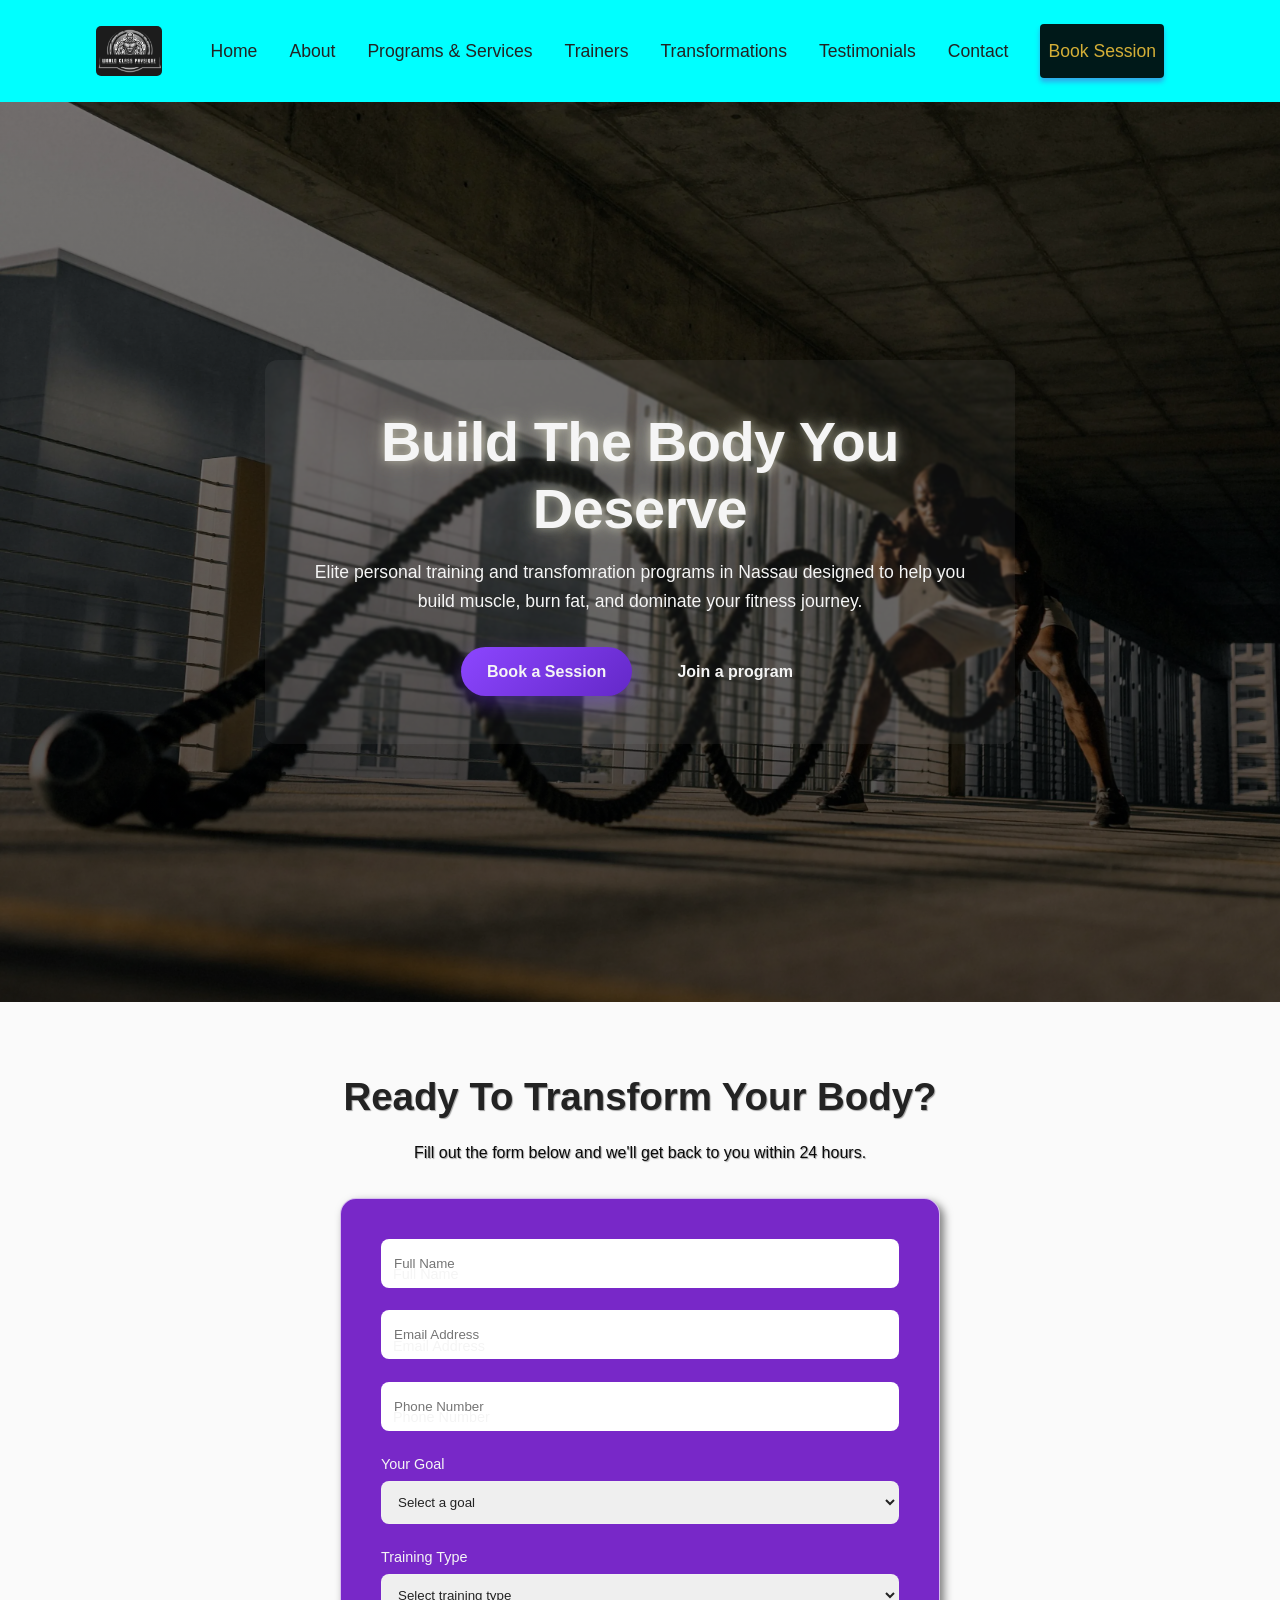
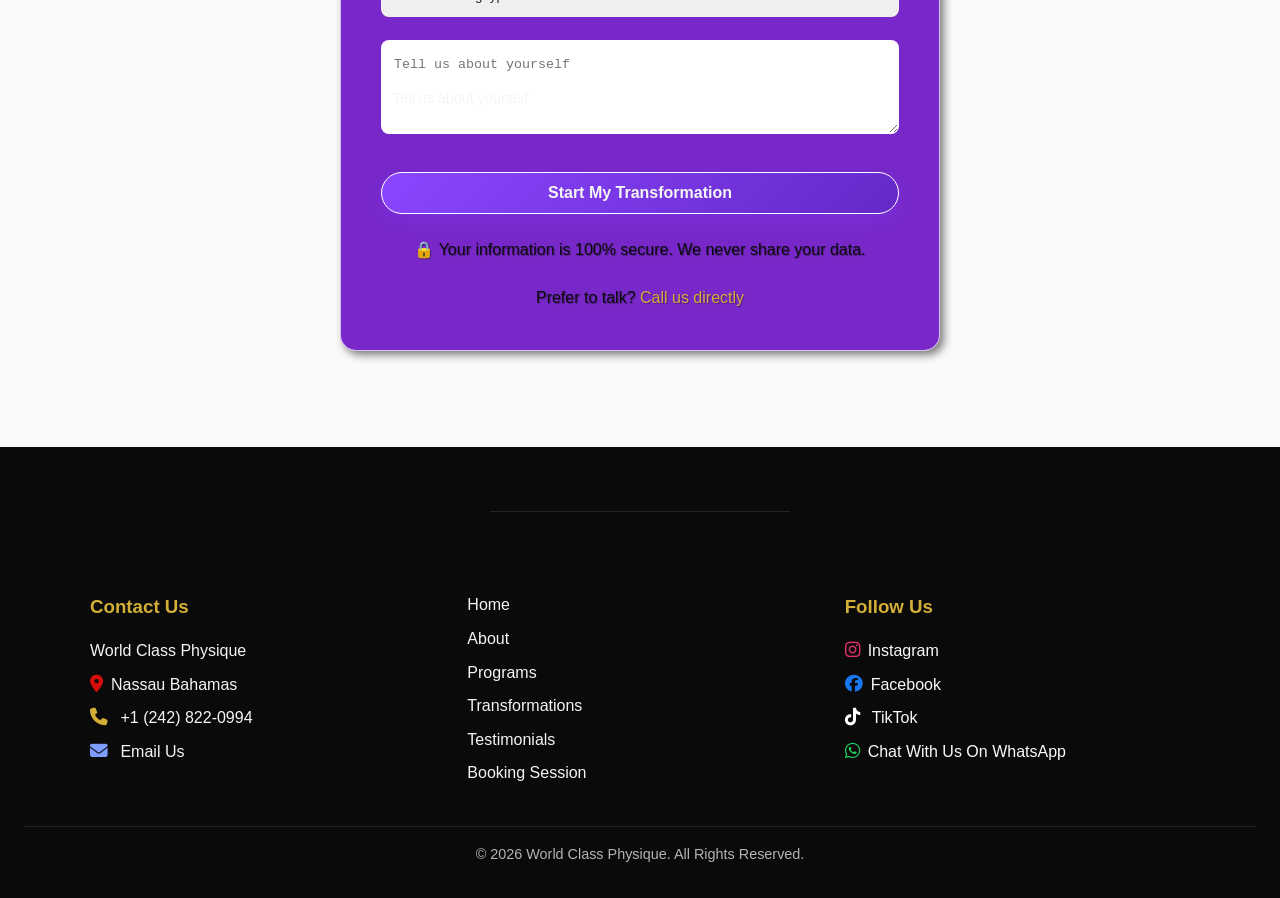
==== commit 7f663901: "New update" ====
--- a/html/contact.html
+++ b/html/contact.html
@@ -10,7 +10,7 @@
   <link rel="stylesheet" type="text/css" href="../css/contact.css" />
   <link rel="stylesheet" type="text/css" href="../css/root.css" />
   <link rel="icon" type="image/png" sizes="favicon-16x16" href="../images/favicon-16x16.png"/>
-    <link rel="stylesheet" type="text/css" href="../css/font-awesome.css"/>
+    <link rel="stylesheet" type="text/css" href="../css/icon.css"/>
   <link rel="stylesheet" href="https://cdnjs.cloudflare.com/ajax/libs/font-awesome/6.5.0/css/all.min.css">
 </head>
 
@@ -27,7 +27,7 @@
 
         <div class="logo">
           <a href="../index.html">
-           <img src="../images/Frank's Logo.png" alt="World Class Physique logo"/> 
+           <img src="../images/Franks-Logo.png" alt="World Class Physique logo"/> 
           </a> 
         </div>
 
@@ -185,9 +185,9 @@
         </p>
 
         <p>
-          <a href="mailto:classicphysique.frank.rowena@gmail.com">
+          <a href="mailto:classicphysique.frank.rowena@gmail.com?subject=Personal%20Training%20Inquiry&body=Hi%20Frank,%0A%0AI'm%20interested%20in%20starting%20a%20training%20program.%20Can%20you%20share%20details%20on%20pricing%20and%20availability?%0A%0AThanks!">
           <i class="fa-solid fa-envelope"></i>
-          Classic Physique email
+            Email Us
           </a>
         </p>
       </div>
--- a/css/style.css
+++ b/css/style.css
@@ -109,6 +109,14 @@
   transform: translateY(-3px);
   border: 2px solid var(--purple);
   box-shadow: 1px 1px 1px 1px rgba(120, 60, 225, 0.40);
+}
+
+/* trainer btn */
+
+.trainer-bio .trainers-btn {
+  display: block;
+  width: fit-content;
+  margin: 1.2rem auto 0 auto;
 }
 
 /* for the containers */
@@ -555,7 +563,62 @@
   );
 }
 
-/* transformation section */
+
+/* why us */
+
+.why-us {
+  padding: 3rem 1.5rem;
+  background: #0f0f0f;
+  color:#fff;
+  text-align: center;
+}
+
+.why-us h2 {
+  font-size: 1.8rem;
+  margin-bottom: 0.8rem;
+  font-weight: 700;
+}
+
+.why-us p {
+  max-width: 90%;
+  margin: 0 auto 2rem auto;
+  opacity: 0.8;
+  line-height: 1.6;
+  font-size: 1rem;
+}
+
+.why-us .section-header h2  {
+  color: var(--bg-light) !important;
+}
+
+/* why us grid */
+
+.why-grid {
+  display: grid;
+  grid-template-columns: 1fr;
+  gap: 1.2rem;
+}
+
+/* card text */
+
+.why-grid h3 {
+  font-size: 1.1rem;
+  margin-bottom: 0.5rem;
+  color: var(--accent-color);
+}
+
+.why-grid p {
+  font-size: 0.9rem;
+  opacity: 0.85;
+  line-height: 1.5;
+}
+
+/* why grid styles */
+
+.why-grid-style {
+  border: 1px solid var(--black);
+  border-radius: 8px;
+}
 
 .transformations {
   background-color: var(--bg-light);
@@ -567,6 +630,7 @@
 .transformations-grid {
   display: grid;
   grid-template-columns: 1fr;
+  gap: 1rem;
   max-width: 1100px;
   margin: auto;
 }
@@ -579,12 +643,11 @@
   border-radius: 10px;
 }
 
-/* tansformation omages */
+/* tansformation images */
 
 .transformation-card img {
   width: 100%;
   height: 320px;
-  object-fit: cover;
   display: block;
   transition: transform 0.4s ease;
 }
@@ -592,7 +655,7 @@
 /* image zoom on hover */
 
 .transformation-card:hover img {
-  transform: scale(1.05)
+  transform: scale(1.05);
 }
 
 /* caption overlay */
@@ -813,7 +876,7 @@
 }
 
 .footer-links a {
-  color: var(--text-light);
+  color: var(--bg-light);
   text-decoration: none;
   transition: color 0.25s ease;
 }
@@ -1021,6 +1084,31 @@
   align-items: center;
 }
 
+
+  .why-us {
+    padding: 5rem 2rem;
+  }
+
+  .why-us h2 {
+    font-size: 2.4rem;
+  }
+
+  .why-grid {
+    grid-template-columns: repeat(3, 1fr);
+    gap: 2rem;
+    max-width: 1100px;
+    margin: 0 auto;
+  }
+
+  .why-grid div {
+    padding: 2rem;
+  }
+
+  .why-grid div:hover {
+    transform: translateY(-5px);
+    background: #222;
+  }
+
 .services-grid {
   grid-template-columns: repeat(2,1fr);
 }
--- a/css/contact.css
+++ b/css/contact.css
@@ -436,7 +436,7 @@
 
 .form-trust {
   font-size: 0.8rem;
-  color: var(--text-light);
+  color: var(--bg-light);
   text-align: center;
 }
 
@@ -660,7 +660,7 @@
 }
 
 .social-links a {
-  color: var(--text-light);
+  color: var(--bg-light);
   text-decoration: none;
   transition: color 0.25s ease;
 }
@@ -805,4 +805,4 @@
   .logo img {
  height: 50px;
 }
-}+}
--- a/css/icon.css
+++ b/css/icon.css
@@ -0,0 +1,93 @@
+/* Social icons */
+
+.footer-column i {
+  margin-right: 8px;
+}
+
+.social-links i,
+.footer-column i {
+  font-size: 1.1rem;
+}
+
+/* social icons color */
+
+.fa-instagram {
+  color: rgb(225, 48, 108);
+}
+
+.fa-facebook {
+  color: rgb(24, 119, 242);
+}
+
+.fa-tiktok {
+  color: rgb(255, 255, 255);
+}
+
+.fa-whatsapp {
+  color: rgb(37, 211, 102);
+}
+
+/*social hover  */
+
+.social-links i {
+  transition: 0.3s;
+}
+
+.social-links a:hover i {
+  transform: scale(1.2);
+}
+
+.insta a:hover {
+  color: rgb(225, 48, 108);
+}
+
+.fbook a:hover {
+  color: rgb(24, 119, 242);
+}
+
+.tik a:hover {
+  color: var(--accent-color);
+}
+
+.whatsapp a:hover {
+  color: rgb(37, 211, 102);
+}
+
+/* contacts icons */
+
+.fa-location-dot {
+  color: rgb(212, 13, 13);
+}
+
+.fa-phone {
+  color: var(--accent-color);
+}
+
+.fa-envelope {
+  color: rgb(127, 157, 255);
+}
+
+/*  */
+
+.footer-column i:hover {
+  color: var(--accent-color);
+  transform: scale(1.2);
+}
+
+.footer-column i:hover {
+  transition: 0.1s ease;
+}
+
+.footer-column p:hover {
+  color: var(--accent-color);
+}
+
+.footer-column p:hover {
+  transform: translateY(-1px);
+  transition: 0.3s ease;
+}
+
+.footer-column p:active {
+  transform: translateX(-2px);
+  transition: 0.3s ease;
+}
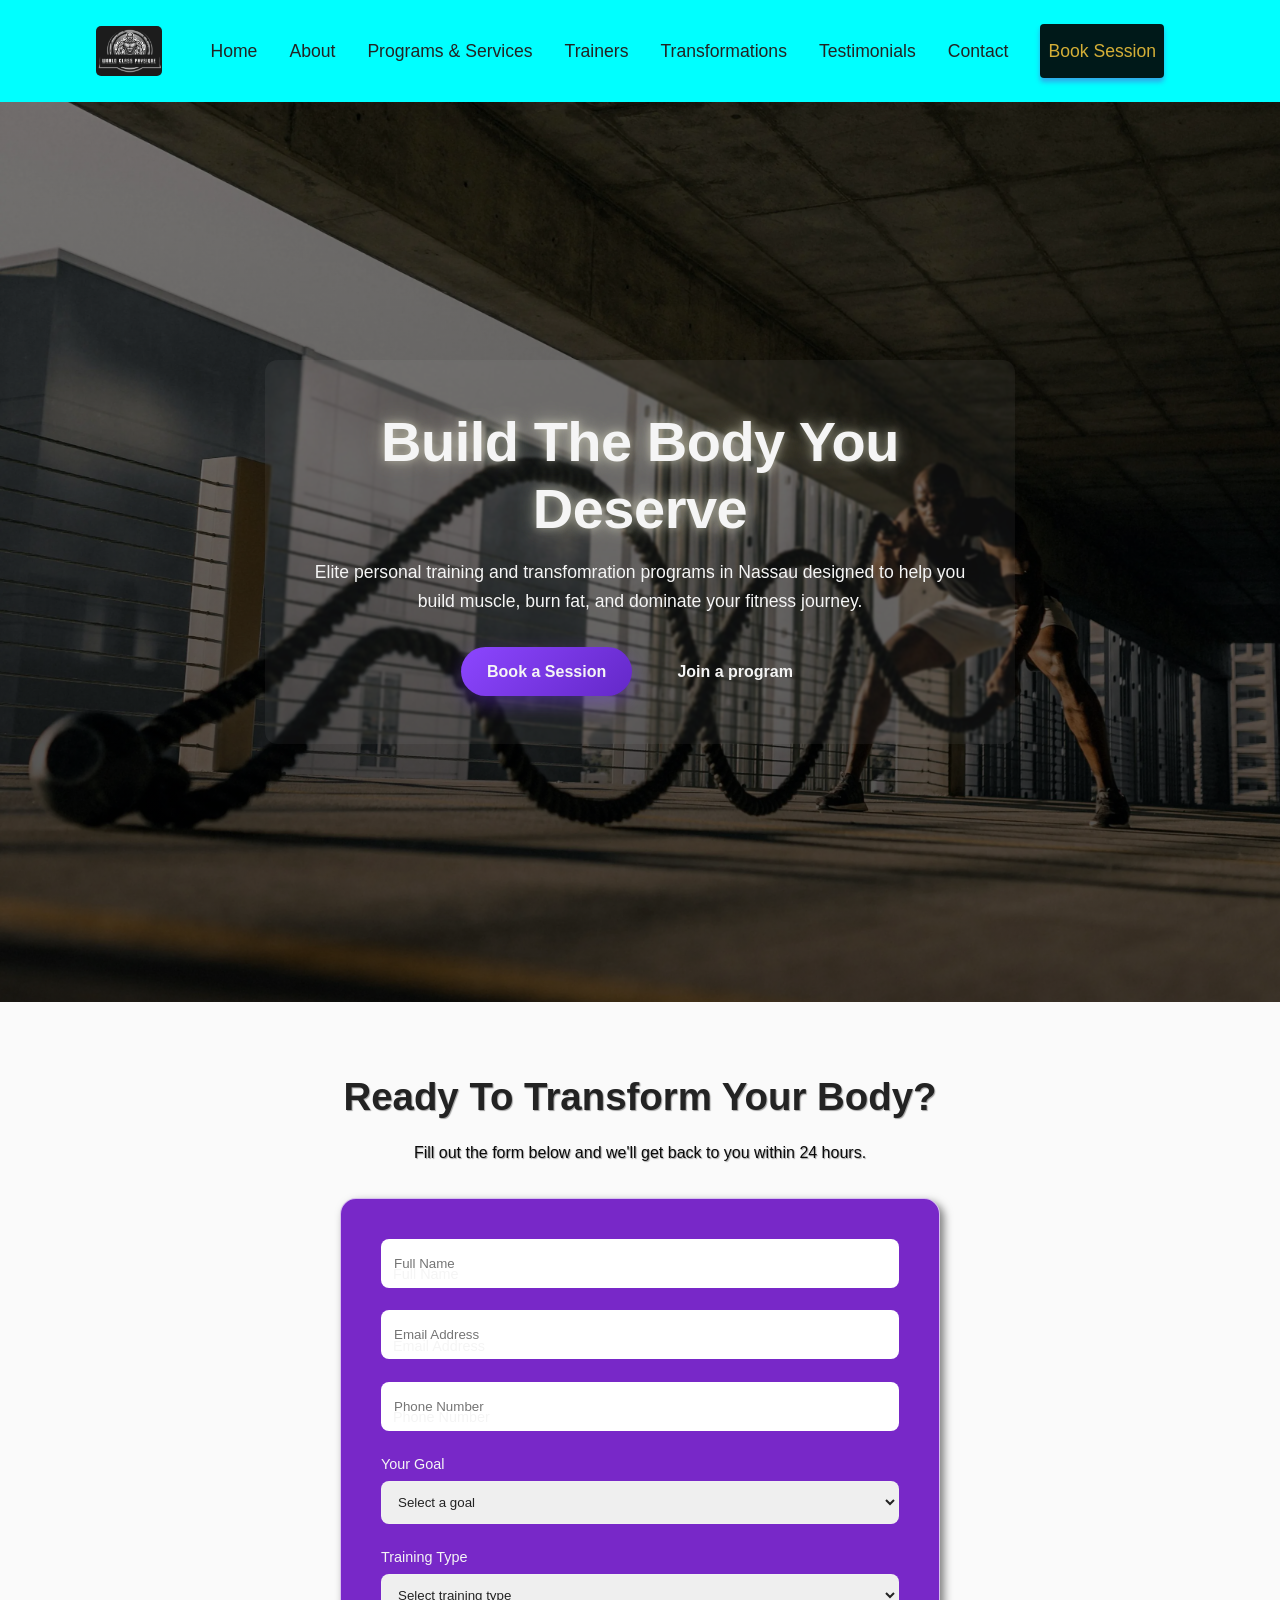
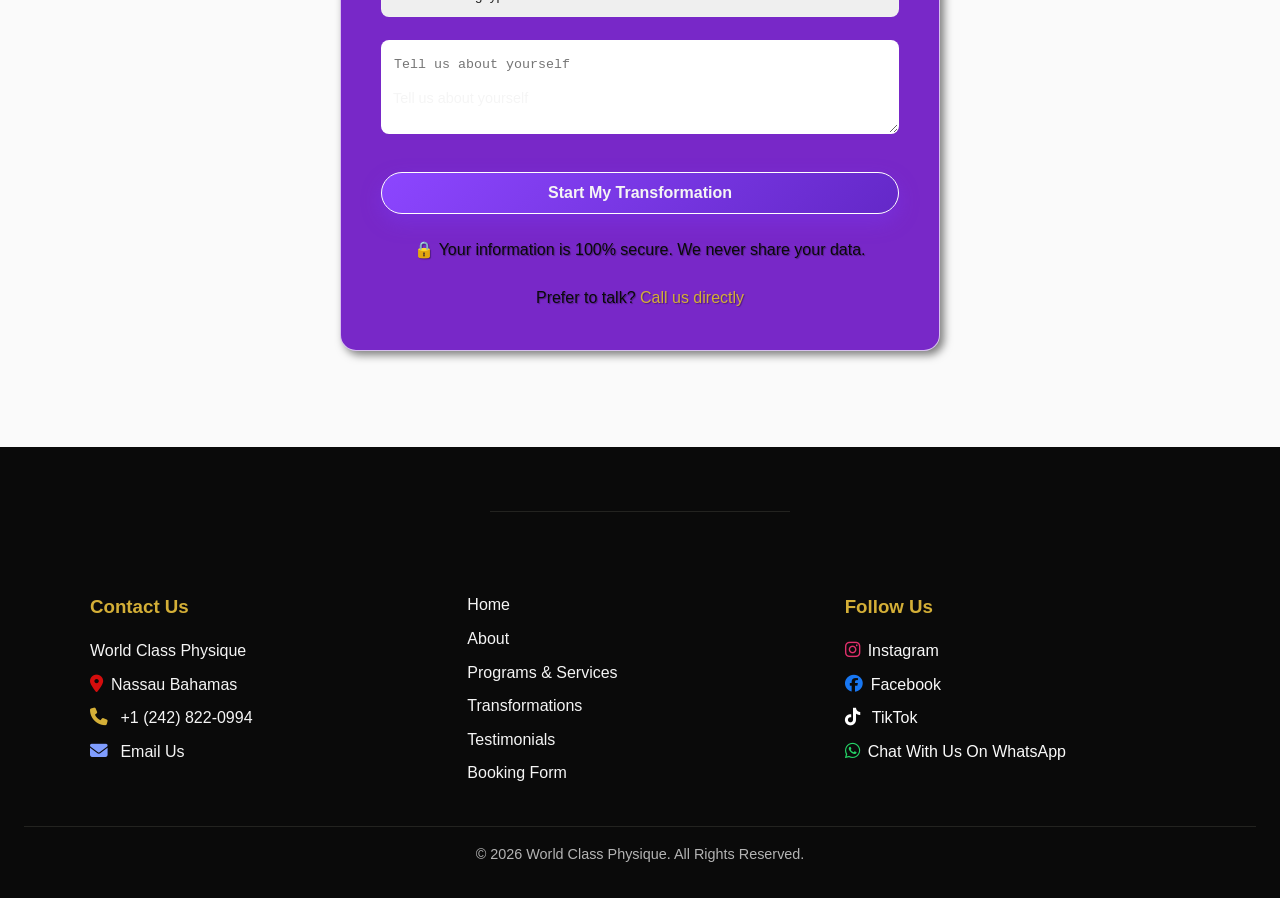
==== commit c62a35f8: "New update" ====
--- a/html/contact.html
+++ b/html/contact.html
@@ -55,7 +55,7 @@
           <li><a href="../html/meet-your-trainer.html#trainers">Trainers</a></li>
           <li><a href="../index.html#transformations">Transformations</a></li>
           <li><a href="../index.html#testimonials">Testimonials</a></li>
-          <li><a href="#contact">Contact</a></li>
+          <li><a href="../index.html#contact">Contact</a></li>
 
           <li>
             <a class="cta-btn" href="#booking">Book Session</a>
@@ -198,16 +198,16 @@
         <ul class="footer-links">
           <li><a href="../index.html#home">Home</a></li>
           <li><a href="../index.html#about">About</a></li>
-          <li><a href="../index.html#programs">Programs</a></li>
-          <li><a href="../index.htmll#transformations">Transformations</a></li>
+          <li><a href="../index.html#programs-services">Programs & Services</a></li>
+          <li><a href="../index.html#transformations">Transformations</a></li>
           <li><a href="../index.html#testimonials">Testimonials</a></li>
-          <li><a hef="../contact.html#bookings">Booking Session</a></li>
+          <li><a href="#booking">Booking Form</a></li>
         </ul>
       </div>
 
       <!-- social media -->
 
-      <div class="footer-column" id="contact">
+      <div class="footer-column">
 
         <h3>Follow Us</h3>
 
